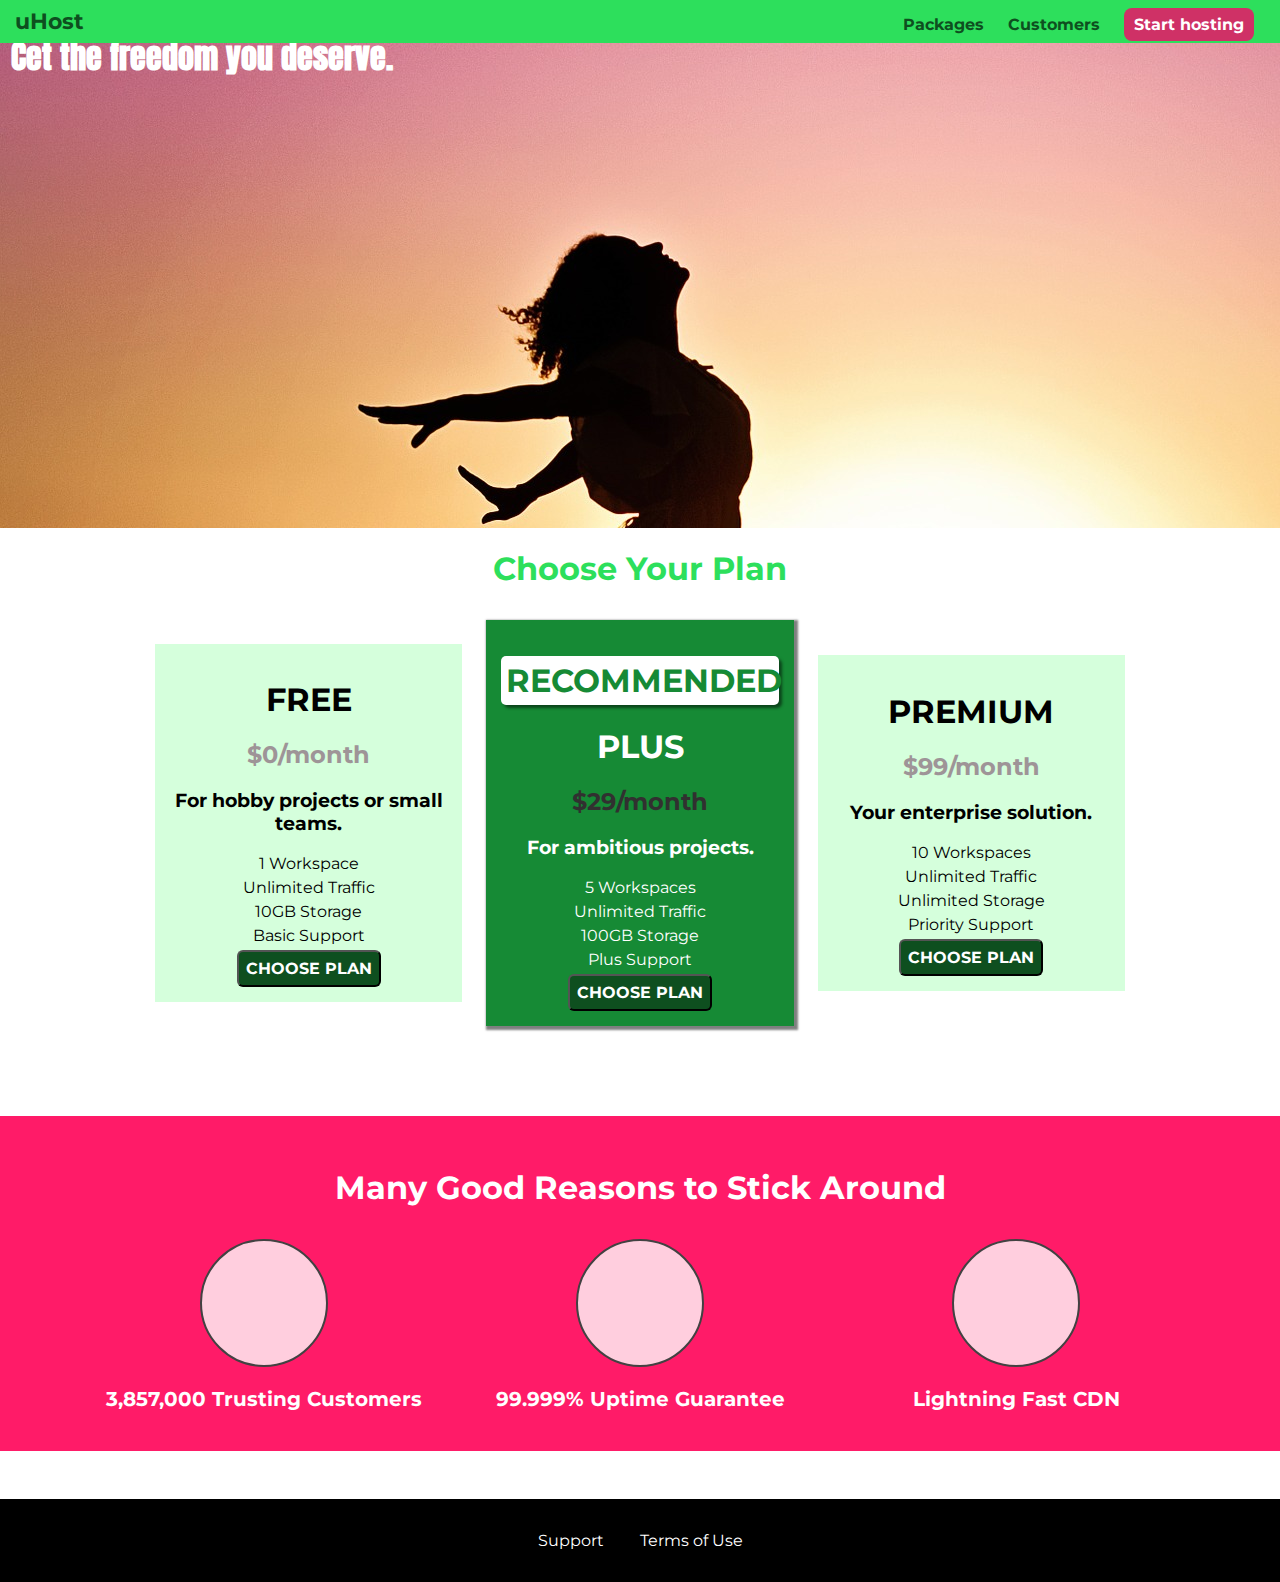
==== project1/index.html @ 945eab53 "Do a lot of stuff with core CSS3" ====
<!DOCTYPE html>
<html ln="en">
  <head>
    <meta charset="utf=8" />
    <meta http-equive="X-UA-Compatible" content="ie=edge" />
    <title>First Pussy Project :)</title>
    <link rel="shortcut icon" href="#" />
    <link
      href="https://fonts.googleapis.com/css?family=Montserrat:400,700&display=swap"
      rel="stylesheet"
    />
    <link rel="icon" href="data:;base64,iVBORw0KGgo=" />
    <link rel="stylesheet" href="shared.css" />
    <link rel="stylesheet" href="main.css" />

    <link
      href="https://fonts.googleapis.com/css?family=Anton&display=swap"
      rel="stylesheet"
    />
  </head>
  <body>
    <header class="main-header">
      <div class="name">
        <a href="index.html" class="main-header__brand">uHost</a>
      </div>
      <nav class="main-nav">
        <ul class="main-nav-items">
          <li class="main-nav-item">
            <a href="packages/index.html">Packages</a>
          </li>
          <li class="main-nav-item">
            <a href="customers/index.html">Customers</a>
          </li>
          <li class="main-nav-item main-nav-item-cti">
            <a href="start-hosting/index.html">Start hosting</a>
          </li>
        </ul>
      </nav>
    </header>
    <main>
      <section id="product-overview">
        <h1>Cet the freedom you deserve.</h1>
      </section>
      <section id="plans">
        <h1 class="section-title">Choose Your Plan</h1>
        <!--<p>Make sure you get the most for your money!</p>-->

        <div class="plan__list">
          <article class="plans">
            <h1>FREE</h1>
            <h2 class="period">$0/month</h2>
            <h3>For hobby projects or small teams.</h3>
            <ul class="offers">
              <li>1 Workspace</li>
              <li>Unlimited Traffic</li>
              <li>10GB Storage</li>
              <li>Basic Support</li>
            </ul>
            <div>
              <button class="button">CHOOSE PLAN</button>
            </div>
          </article>
          <article class="plans highlight">
            <h1 class="main-title">RECOMMENDED</h1>
            <h1>PLUS</h1>
            <h2 class="period black">$29/month</h2>
            <h3>For ambitious projects.</h3>
            <ul class="offers">
              <li>5 Workspaces</li>
              <li>Unlimited Traffic</li>
              <li>100GB Storage</li>
              <li>Plus Support</li>
            </ul>
            <div>
              <button class="button">CHOOSE PLAN</button>
            </div>
          </article>
          <article class="plans">
            <h1>PREMIUM</h1>
            <h2 class="period">$99/month</h2>
            <h3>Your enterprise solution.</h3>
            <ul class="offers">
              <li>10 Workspaces</li>
              <li>Unlimited Traffic</li>
              <li>Unlimited Storage</li>
              <li>Priority Support</li>
            </ul>
            <div>
              <button class="button">CHOOSE PLAN</button>
            </div>
          </article>
        </div>
      </section>
      <section id="key-features">
        <h1 class="section-title">Many Good Reasons to Stick Around</h1>
        <ul class="key-features__list">
          <li class="key-features__element">
            <div class="key-features__image"></div>
            <p class="key-features-description">3,857,000 Trusting Customers</p>
          </li>
          <li class="key-features__element">
            <div class="key-features__image"></div>
            <p class="key-features-description">99.999% Uptime Guarantee</p>
          </li>
          <li class="key-features__element">
            <div class="key-features__image"></div>
            <p class="key-features-description">Lightning Fast CDN</p>
          </li>
        </ul>
      </section>
    </main>
    <footer class="main-footer">
      <nav>
        <ul class="main-footer__links">
          <li class="main-footer__link">
            <a href="#">Support</a>
          </li>
          <li class="main-footer__link">
            <a href="#">Terms of Use</a>
          </li>
        </ul>
      </nav>
    </footer>
  </body>
</html>
---- project1/shared.css ----
* {
  box-sizing: border-box;
}
body {
  font-family: "Montserrat", sans-serif;
  margin: 0;
}
.main-header {
  background: #2ddf5c;
  padding: 8px 15px;
  width: 100%;
  vertical-align: middle;
  position: fixed;
  box-sizing: border-box;
  z-index: 1;
}
.main-header > div {
  display: inline-block;
}
.main-header__brand {
  color: #0e4f1f;
  text-decoration: none;
  font-weight: bold;
  font-size: 22px;
}
.main-nav {
  display: inline-block;
  text-align: right;
  width: calc(100% - 74px);
  vertical-align: middle;
}
.main-nav-items {
  padding: 0;
  margin: 0;
  list-style: none;
}
.main-nav-item {
  display: inline-block;
  margin: 0 10px;
}
.main-nav-item a {
  color: #0e4f1f;
  text-decoration: none;
  font-weight: bold;
  padding: 3px 0;
}
.main-nav-item-cti a {
  color: white;
  background: #cf3166;
  padding: 7px 10px;
  border-radius: 8px;
}

.main-nav-item a:hover,
.main-nav-item a:active {
  color: white;
  border-bottom: 2px white solid;
}
.main-nav-item-cti a:hover,
.main-nav-item-cti a:active {
  color: red;
  background: white;
}
.main-footer {
  background-color: black;
  padding: 32px;
  margin-top: 48px;
}
.main-footer__links {
  list-style: none;
  margin: 0;
  padding: 0;
  text-align: center;
}
.main-footer__link {
  display: inline-block;
  margin: 0 16px;
}
.main-footer__link a {
  color: white;
  text-decoration: none;
}
.main-footer a:hover,
.main-footer a:active {
  color: #ccc;
}
.button {
  background: #0e4f1f;
  font: inherit;
  padding: 7px;
  border-radius: 6px;
  color: white;
  font-weight: bold;
  cursor: pointer;
}
.button:hover,
.button:active {
  background-color: white;
  color: #0e4f1f;
}
.button:focus {
  outline: none;
}
---- project1/main.css ----
#product-overview {
  background: url("freedom.jpg");
  width: 100%;
  height: 528px;
  padding: 11px;
}
.section-title {
  color: #2ddf5c;
  font-family: inherit;
  text-align: center;
}

#product-overview h1 {
  color: white;
  font-family: "Anton", sans-serif;
}
h1 {
  font-family: inherit;
}

.main-title {
  background-color: white;
  color: #168a35;
  padding: 5px;
  border-radius: 5px;
  box-shadow: 3px 3px 3px rgba(0, 0, 0, 0.5);
}
.plan__list {
  width: 80%;
  margin: auto;
  text-align: center;
}
.plans {
  background-color: #d5ffdc;
  text-align: center;
  border: 15px;
  padding: 15px;
  text-decoration: none;
  display: inline-block;
  margin: 10px;
  width: 30%;
  vertical-align: middle;
}
.highlight {
  background-color: #168a35;
  color: white;
  box-shadow: 2px 2px 2px 2px rgba(0, 0, 0, 0.5);
}
.period {
  color: #9e9497;
}
.black {
  color: rgb(49, 48, 48);
}

.offers {
  list-style: none;
  margin: 0;
  padding: 0;
}
.offers li {
  margin: 5px 0;
}

#key-features {
  background: #ff1b68;
  margin-top: 80px;
  padding: 20px;
}
#key-features .section-title {
  color: white;
  margin: 32px;
}
.key-features__element {
  display: inline-block;
  width: 30%;
  vertical-align: top;
}
.key-features__list {
  margin: 0;
  padding: 0;
  text-align: center;
}
.key-features__image {
  background-color: #ffcede;
  width: 128px;
  height: 128px;
  border: 2px solid #424242;
  border-radius: 50%;
  margin: 0 auto;
}
.key-features-description {
  text-align: center;
  font-size: 20px;
  color: white;
  font-weight: bold;
}
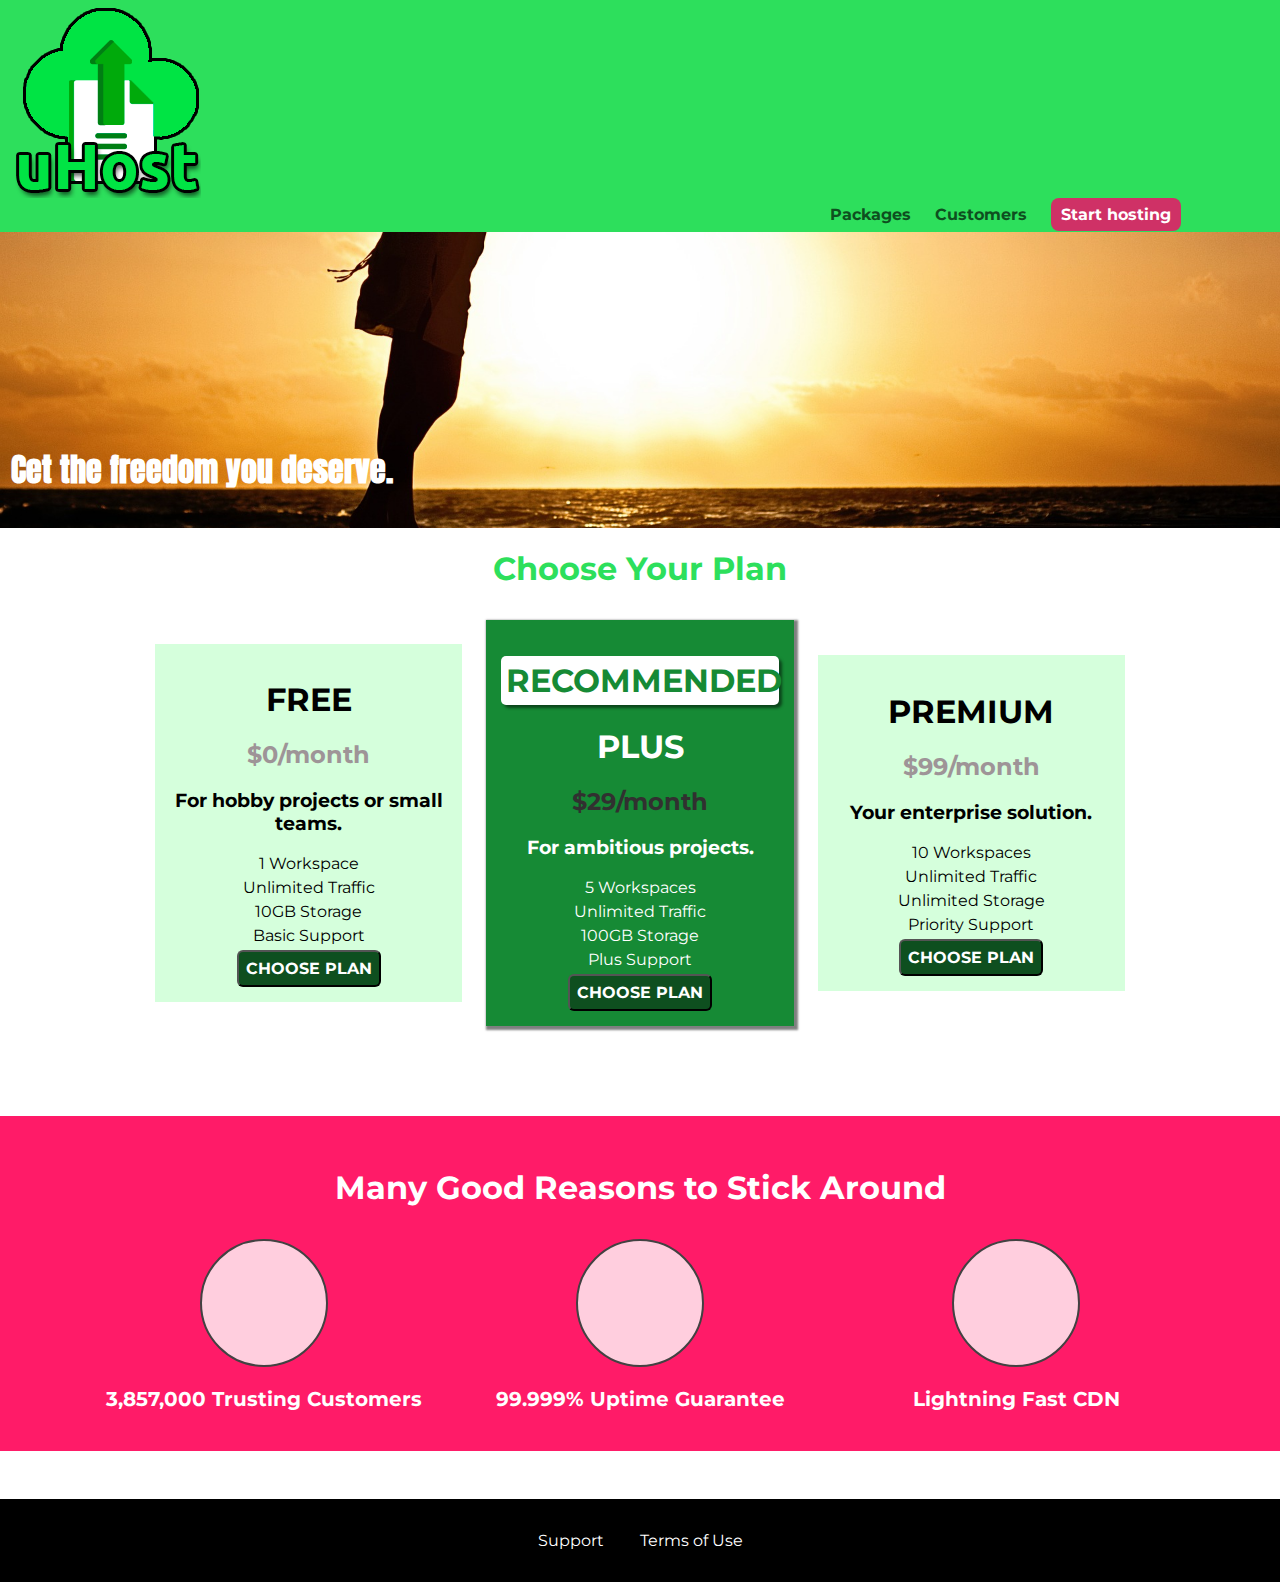
==== commit 65ad7f62: "Working with images" ====
--- a/project1/index.html
+++ b/project1/index.html
@@ -21,7 +21,9 @@
   <body>
     <header class="main-header">
       <div class="name">
-        <a href="index.html" class="main-header__brand">uHost</a>
+        <a href="index.html" class="main-header__brand">
+          <img src="images/uhost-icon.png" alt="uHost - Your favourite host" />
+        </a>
       </div>
       <nav class="main-nav">
         <ul class="main-nav-items">
@@ -32,7 +34,7 @@
             <a href="customers/index.html">Customers</a>
           </li>
           <li class="main-nav-item main-nav-item-cti">
-            <a href="start-hosting/index.html">Start hosting</a>
+            <a href="index.html">Start hosting</a>
           </li>
         </ul>
       </nav>
--- a/project1/main.css
+++ b/project1/main.css
@@ -1,8 +1,9 @@
 #product-overview {
-  background: url("freedom.jpg");
+  background: url("images/freedom.jpg") left 20% bottom 50% / cover border-box;
   width: 100%;
   height: 528px;
   padding: 11px;
+  position: relative;
 }
 .section-title {
   color: #2ddf5c;
@@ -13,6 +14,8 @@
 #product-overview h1 {
   color: white;
   font-family: "Anton", sans-serif;
+  position: absolute;
+  margin-top: 434px;
 }
 h1 {
   font-family: inherit;
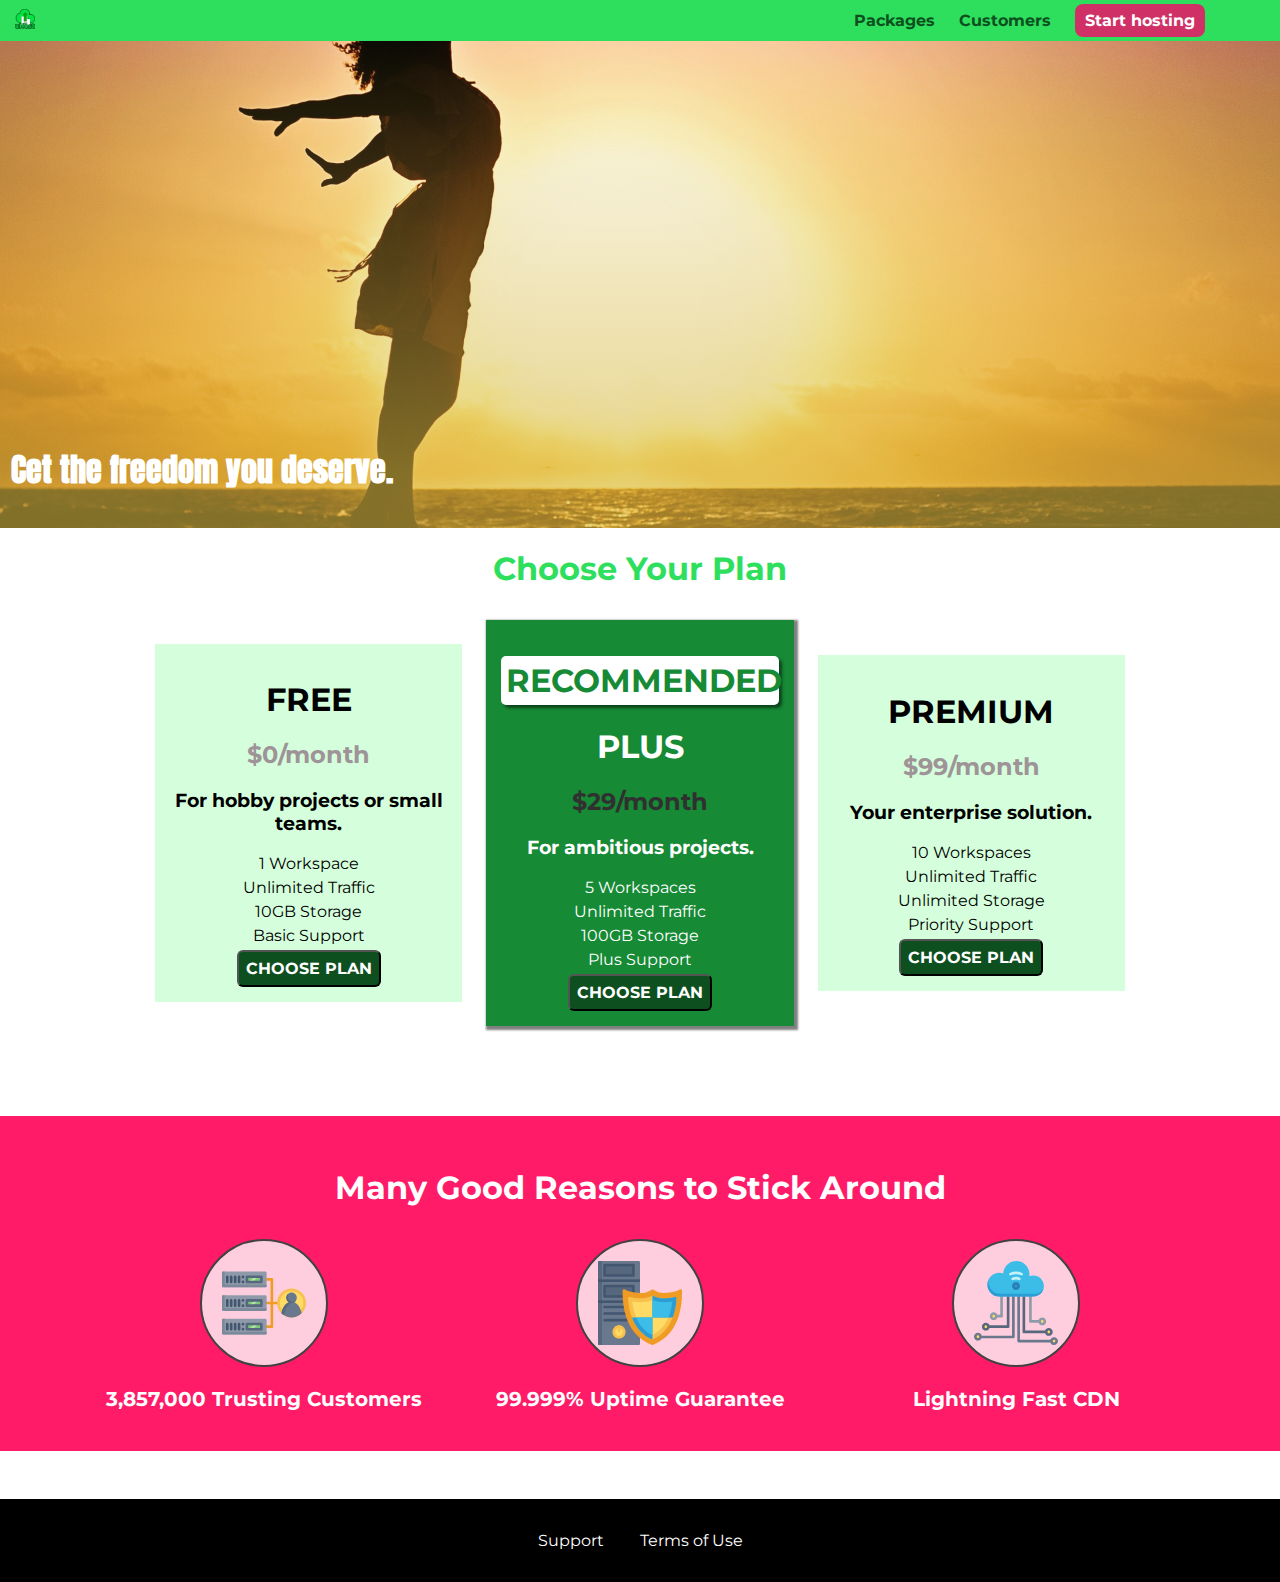
==== commit ac3e5421: "gradients, min-weight, max-weight, backdrop" ====
--- a/project1/index.html
+++ b/project1/index.html
@@ -19,6 +19,7 @@
     />
   </head>
   <body>
+    <div class="backdrop"></div>
     <header class="main-header">
       <div class="name">
         <a href="index.html" class="main-header__brand">
@@ -97,15 +98,395 @@
         <h1 class="section-title">Many Good Reasons to Stick Around</h1>
         <ul class="key-features__list">
           <li class="key-features__element">
-            <div class="key-features__image"></div>
+            <div class="key-features__image">
+              <svg viewBox="0 0 512 512">
+                <path
+                  style="fill:#F09B24;"
+                  d="M344,248h-32V112c0-4.418-3.582-8-8-8h-40c-4.418,0-8,3.582-8,8s3.582,8,8,8h32v128h-32  c-4.418,0-8,3.582-8,8s3.582,8,8,8h32v128h-32c-4.418,0-8,3.582-8,8s3.582,8,8,8h40c4.418,0,8-3.582,8-8V264h32c4.418,0,8-3.582,8-8  S348.418,248,344,248z"
+                />
+                <path
+                  style="fill:#8E9AA9;"
+                  d="M264,64H8c-4.418,0-8,3.582-8,8v80c0,4.418,3.582,8,8,8h256c4.418,0,8-3.582,8-8V72  C272,67.582,268.418,64,264,64z"
+                />
+                <path
+                  style="fill:#7C899B;"
+                  d="M24,144c-4.418,0-8-3.582-8-8V64H8c-4.418,0-8,3.582-8,8v80c0,4.418,3.582,8,8,8h256  c4.418,0,8-3.582,8-8v-8H24z"
+                />
+                <rect
+                  x="152"
+                  y="96"
+                  style="fill:#B8E3A8;"
+                  width="88"
+                  height="32"
+                />
+                <g>
+                  <polygon
+                    style="fill:#7EC97D;"
+                    points="152,96 152,128 166,128 198,96  "
+                  />
+                  <polygon
+                    style="fill:#7EC97D;"
+                    points="220,96 188,128 240,128 240,96  "
+                  />
+                </g>
+                <path
+                  style="fill:#56677E;"
+                  d="M240,136h-88c-4.418,0-8-3.582-8-8V96c0-4.418,3.582-8,8-8h88c4.418,0,8,3.582,8,8v32  C248,132.418,244.418,136,240,136z M160,120h72v-16h-72V120z"
+                />
+                <g>
+                  <path
+                    style="fill:#435670;"
+                    d="M32,136c-4.418,0-8-3.582-8-8V96c0-4.418,3.582-8,8-8s8,3.582,8,8v32C40,132.418,36.418,136,32,136z   "
+                  />
+                  <path
+                    style="fill:#435670;"
+                    d="M56,136c-4.418,0-8-3.582-8-8V96c0-4.418,3.582-8,8-8s8,3.582,8,8v32C64,132.418,60.418,136,56,136z   "
+                  />
+                  <path
+                    style="fill:#435670;"
+                    d="M80,136c-4.418,0-8-3.582-8-8V96c0-4.418,3.582-8,8-8s8,3.582,8,8v32C88,132.418,84.418,136,80,136z   "
+                  />
+                  <path
+                    style="fill:#435670;"
+                    d="M104,136c-4.418,0-8-3.582-8-8V96c0-4.418,3.582-8,8-8s8,3.582,8,8v32   C112,132.418,108.418,136,104,136z"
+                  />
+                  <path
+                    style="fill:#435670;"
+                    d="M128,105c-4.418,0-8-3.582-8-8v-1c0-4.418,3.582-8,8-8s8,3.582,8,8v1   C136,101.418,132.418,105,128,105z"
+                  />
+                  <path
+                    style="fill:#435670;"
+                    d="M128,136c-4.418,0-8-3.582-8-8v-1c0-4.418,3.582-8,8-8s8,3.582,8,8v1   C136,132.418,132.418,136,128,136z"
+                  />
+                </g>
+                <path
+                  style="fill:#8E9AA9;"
+                  d="M264,208H8c-4.418,0-8,3.582-8,8v80c0,4.418,3.582,8,8,8h256c4.418,0,8-3.582,8-8v-80  C272,211.582,268.418,208,264,208z"
+                />
+                <path
+                  style="fill:#7C899B;"
+                  d="M24,288c-4.418,0-8-3.582-8-8v-72H8c-4.418,0-8,3.582-8,8v80c0,4.418,3.582,8,8,8h256  c4.418,0,8-3.582,8-8v-8H24z"
+                />
+                <rect
+                  x="152"
+                  y="240"
+                  style="fill:#B8E3A8;"
+                  width="88"
+                  height="32"
+                />
+                <g>
+                  <polygon
+                    style="fill:#7EC97D;"
+                    points="152,240 152,272 166,272 198,240  "
+                  />
+                  <polygon
+                    style="fill:#7EC97D;"
+                    points="220,240 188,272 240,272 240,240  "
+                  />
+                </g>
+                <path
+                  style="fill:#56677E;"
+                  d="M240,280h-88c-4.418,0-8-3.582-8-8v-32c0-4.418,3.582-8,8-8h88c4.418,0,8,3.582,8,8v32  C248,276.418,244.418,280,240,280z M160,264h72v-16h-72V264z"
+                />
+                <g>
+                  <path
+                    style="fill:#435670;"
+                    d="M32,280c-4.418,0-8-3.582-8-8v-32c0-4.418,3.582-8,8-8s8,3.582,8,8v32C40,276.418,36.418,280,32,280   z"
+                  />
+                  <path
+                    style="fill:#435670;"
+                    d="M56,280c-4.418,0-8-3.582-8-8v-32c0-4.418,3.582-8,8-8s8,3.582,8,8v32C64,276.418,60.418,280,56,280   z"
+                  />
+                  <path
+                    style="fill:#435670;"
+                    d="M80,280c-4.418,0-8-3.582-8-8v-32c0-4.418,3.582-8,8-8s8,3.582,8,8v32C88,276.418,84.418,280,80,280   z"
+                  />
+                  <path
+                    style="fill:#435670;"
+                    d="M104,280c-4.418,0-8-3.582-8-8v-32c0-4.418,3.582-8,8-8s8,3.582,8,8v32   C112,276.418,108.418,280,104,280z"
+                  />
+                  <path
+                    style="fill:#435670;"
+                    d="M128,249c-4.418,0-8-3.582-8-8v-1c0-4.418,3.582-8,8-8s8,3.582,8,8v1   C136,245.418,132.418,249,128,249z"
+                  />
+                  <path
+                    style="fill:#435670;"
+                    d="M128,280c-4.418,0-8-3.582-8-8v-1c0-4.418,3.582-8,8-8s8,3.582,8,8v1   C136,276.418,132.418,280,128,280z"
+                  />
+                </g>
+                <path
+                  style="fill:#8E9AA9;"
+                  d="M264,352H8c-4.418,0-8,3.582-8,8v80c0,4.418,3.582,8,8,8h256c4.418,0,8-3.582,8-8v-80  C272,355.582,268.418,352,264,352z"
+                />
+                <path
+                  style="fill:#7C899B;"
+                  d="M24,432c-4.418,0-8-3.582-8-8v-72H8c-4.418,0-8,3.582-8,8v80c0,4.418,3.582,8,8,8h256  c4.418,0,8-3.582,8-8v-8H24z"
+                />
+                <rect
+                  x="152"
+                  y="384"
+                  style="fill:#B8E3A8;"
+                  width="88"
+                  height="32"
+                />
+                <g>
+                  <polygon
+                    style="fill:#7EC97D;"
+                    points="152,384 152,416 166,416 198,384  "
+                  />
+                  <polygon
+                    style="fill:#7EC97D;"
+                    points="220,384 188,416 240,416 240,384  "
+                  />
+                </g>
+                <path
+                  style="fill:#56677E;"
+                  d="M240,424h-88c-4.418,0-8-3.582-8-8v-32c0-4.418,3.582-8,8-8h88c4.418,0,8,3.582,8,8v32  C248,420.418,244.418,424,240,424z M160,408h72v-16h-72V408z"
+                />
+                <g>
+                  <path
+                    style="fill:#435670;"
+                    d="M32,424c-4.418,0-8-3.582-8-8v-32c0-4.418,3.582-8,8-8s8,3.582,8,8v32C40,420.418,36.418,424,32,424   z"
+                  />
+                  <path
+                    style="fill:#435670;"
+                    d="M56,424c-4.418,0-8-3.582-8-8v-32c0-4.418,3.582-8,8-8s8,3.582,8,8v32C64,420.418,60.418,424,56,424   z"
+                  />
+                  <path
+                    style="fill:#435670;"
+                    d="M80,424c-4.418,0-8-3.582-8-8v-32c0-4.418,3.582-8,8-8s8,3.582,8,8v32C88,420.418,84.418,424,80,424   z"
+                  />
+                  <path
+                    style="fill:#435670;"
+                    d="M104,424c-4.418,0-8-3.582-8-8v-32c0-4.418,3.582-8,8-8s8,3.582,8,8v32   C112,420.418,108.418,424,104,424z"
+                  />
+                  <path
+                    style="fill:#435670;"
+                    d="M128,393c-4.418,0-8-3.582-8-8v-1c0-4.418,3.582-8,8-8s8,3.582,8,8v1   C136,389.418,132.418,393,128,393z"
+                  />
+                  <path
+                    style="fill:#435670;"
+                    d="M128,424c-4.418,0-8-3.582-8-8v-1c0-4.418,3.582-8,8-8s8,3.582,8,8v1   C136,420.418,132.418,424,128,424z"
+                  />
+                </g>
+                <path
+                  style="fill:#F7C14D;"
+                  d="M424,168c-48.523,0-88,39.477-88,88s39.477,88,88,88s88-39.477,88-88S472.523,168,424,168z"
+                />
+                <path
+                  style="fill:#FFDB66;"
+                  d="M424,184c-39.701,0-72,32.299-72,72s32.299,72,72,72s72-32.299,72-72S463.701,184,424,184z"
+                />
+                <path
+                  style="fill:#69788D;"
+                  d="M484.893,314.16C476.393,274.588,451.922,248,424,248s-52.393,26.588-60.893,66.16  c-0.605,2.82,0.354,5.749,2.511,7.664C381.731,336.124,402.465,344,424,344s42.269-7.876,58.381-22.176  C484.539,319.909,485.498,316.98,484.893,314.16z"
+                />
+                <path
+                  style="fill:#56677E;"
+                  d="M434.053,249.171C430.768,248.403,427.411,248,424,248c-27.922,0-52.393,26.588-60.893,66.16  c-0.605,2.82,0.354,5.749,2.511,7.664c3.383,3.002,6.979,5.703,10.734,8.125C384.904,286.243,407.373,255.378,434.053,249.171z"
+                />
+                <path
+                  style="fill:#69788D;"
+                  d="M424,192c-17.645,0-32,14.355-32,32s14.355,32,32,32s32-14.355,32-32S441.645,192,424,192z"
+                />
+                <path
+                  style="fill:#56677E;"
+                  d="M432,248c-17.645,0-32-14.355-32-32c0-6.783,2.128-13.076,5.742-18.258  C397.444,203.53,392,213.138,392,224c0,17.645,14.355,32,32,32c10.862,0,20.471-5.444,26.258-13.742  C445.076,245.872,438.783,248,432,248z"
+                />
+              </svg>
+            </div>
             <p class="key-features-description">3,857,000 Trusting Customers</p>
           </li>
           <li class="key-features__element">
-            <div class="key-features__image"></div>
+            <div class="key-features__image">
+              <svg viewBox="0 0 512 512">
+                <path
+                  style="fill:#69788D;"
+                  d="M248,0H8C3.582,0,0,3.582,0,8v496c0,4.418,3.582,8,8,8h240c4.418,0,8-3.582,8-8V8  C256,3.582,252.418,0,248,0z"
+                />
+                <path
+                  style="fill:#56677E;"
+                  d="M24,504V8c0-4.418,3.582-8,8-8H8C3.582,0,0,3.582,0,8v496c0,4.418,3.582,8,8,8h24  C27.582,512,24,508.418,24,504z"
+                />
+                <g>
+                  <rect
+                    x="0"
+                    y="112"
+                    style="fill:#435670;"
+                    width="256"
+                    height="16"
+                  />
+                  <rect
+                    x="0"
+                    y="240"
+                    style="fill:#435670;"
+                    width="256"
+                    height="16"
+                  />
+                </g>
+                <path
+                  style="fill:#F7C14D;"
+                  d="M128,392c-22.056,0-40,17.944-40,40s17.944,40,40,40s40-17.944,40-40S150.056,392,128,392z"
+                />
+                <path
+                  style="fill:#FFDB66;"
+                  d="M128,408c-13.233,0-24,10.767-24,24s10.767,24,24,24s24-10.767,24-24S141.233,408,128,408z"
+                />
+                <path
+                  style="fill:#F7C14D;"
+                  d="M128,392c-2.739,0-5.414,0.278-8,0.805V424c0,4.418,3.582,8,8,8c4.418,0,8-3.582,8-8v-31.195  C133.414,392.278,130.739,392,128,392z"
+                />
+                <g>
+                  <path
+                    style="fill:#435670;"
+                    d="M216,288H40c-4.418,0-8-3.582-8-8s3.582-8,8-8h176c4.418,0,8,3.582,8,8S220.418,288,216,288z"
+                  />
+                  <path
+                    style="fill:#435670;"
+                    d="M216,328H40c-4.418,0-8-3.582-8-8s3.582-8,8-8h176c4.418,0,8,3.582,8,8S220.418,328,216,328z"
+                  />
+                  <path
+                    style="fill:#435670;"
+                    d="M216,368H40c-4.418,0-8-3.582-8-8s3.582-8,8-8h176c4.418,0,8,3.582,8,8S220.418,368,216,368z"
+                  />
+                  <path
+                    style="fill:#435670;"
+                    d="M216,16H40c-4.418,0-8,3.582-8,8v64c0,4.418,3.582,8,8,8h176c4.418,0,8-3.582,8-8V24   C224,19.582,220.418,16,216,16z"
+                  />
+                </g>
+                <rect
+                  x="48"
+                  y="32"
+                  style="fill:#56677E;"
+                  width="160"
+                  height="48"
+                />
+                <path
+                  style="fill:#435670;"
+                  d="M216,144H40c-4.418,0-8,3.582-8,8v64c0,4.418,3.582,8,8,8h176c4.418,0,8-3.582,8-8v-64  C224,147.582,220.418,144,216,144z"
+                />
+                <rect
+                  x="48"
+                  y="160"
+                  style="fill:#56677E;"
+                  width="160"
+                  height="48"
+                />
+                <path
+                  style="fill:#F09B24;"
+                  d="M511.747,180.237c-0.194-6.537-8.107-10.107-13.135-5.894c-5.6,4.693-42.904,21.282-98.514,21.282  c-33.45,0-64.625-20.999-64.929-21.206c-2.9-1.991-6.764-1.85-9.512,0.346c-2.677,2.135-27.201,20.86-63.793,20.86  c-55.607,0-92.914-16.589-98.515-21.282c-5.028-4.211-12.941-0.645-13.135,5.894c-1.634,54.834,4.655,105.941,18.693,151.903  c12.096,39.604,29.759,74.047,52.497,102.373c27.538,34.304,62.743,59.882,104.66,76.045c3.069,1.918,6.757,1.921,9.83,0  c41.917-16.163,77.122-41.741,104.66-76.045c22.738-28.326,40.401-62.77,52.497-102.373  C507.092,286.179,513.381,235.071,511.747,180.237z"
+                />
+                <path
+                  style="fill:#F7C14D;"
+                  d="M476.21,221.226c-1.953-1.631-4.568-2.235-7.036-1.628c-21.686,5.327-44.926,8.028-69.075,8.028  c-25.926,0-49.633-8.975-64.955-16.504c-2.307-1.134-5.016-1.091-7.284,0.116c-14.059,7.477-36.919,16.388-65.994,16.388  c-24.153,0-47.394-2.701-69.075-8.028c-5.155-1.268-10.221,2.966-9.894,8.261c2.077,33.693,7.668,65.635,16.616,94.935  c22.774,74.565,66.139,126.334,128.888,153.868c2.032,0.891,4.397,0.891,6.43,0c61.777-27.107,104.716-78.876,127.62-153.868  c8.948-29.3,14.539-61.241,16.616-94.935C479.224,225.319,478.163,222.856,476.21,221.226z"
+                />
+                <path
+                  style="fill:#FFDB66;"
+                  d="M331.609,451.727c-52.604-25.289-89.304-70.987-109.144-135.944  c-6.532-21.39-11.162-44.336-13.82-68.447c17.133,2.852,34.952,4.291,53.22,4.291c29.394,0,53.376-7.793,69.978-15.561  c17.44,7.736,41.656,15.561,68.256,15.561c18.267,0,36.085-1.439,53.219-4.291c-2.659,24.112-7.288,47.06-13.82,68.448  C419.545,381.108,383.27,426.805,331.609,451.727z"
+                />
+                <g>
+                  <path
+                    style="fill:#2C9DD4;"
+                    d="M479.066,227.858c0.157-2.539-0.903-5.002-2.856-6.633s-4.568-2.235-7.036-1.628   c-21.686,5.327-44.926,8.028-69.075,8.028c-25.926,0-49.633-8.975-64.955-16.504c-1.057-0.52-2.2-0.78-3.345-0.806l-0.072,133.351   h123.601c2.556-6.746,4.933-13.702,7.123-20.874C471.398,293.493,476.989,261.552,479.066,227.858z"
+                  />
+                  <path
+                    style="fill:#2C9DD4;"
+                    d="M206.658,343.667c24.153,63.42,65.028,108.108,121.743,132.995c1.031,0.452,2.147,0.673,3.263,0.666   l0.063-133.661H206.658z"
+                  />
+                </g>
+                <g>
+                  <path
+                    style="fill:#3CBDE8;"
+                    d="M439.497,315.783c6.532-21.389,11.161-44.336,13.82-68.448c-17.134,2.852-34.952,4.291-53.219,4.291   c-26.6,0-50.815-7.824-68.256-15.561l-0.116,107.601h97.758C433.179,334.807,436.524,325.518,439.497,315.783z"
+                  />
+                  <path
+                    style="fill:#3CBDE8;"
+                    d="M232.523,343.667c21.144,50.298,54.363,86.56,99.087,108.06l0.117-108.06H232.523z"
+                  />
+                </g>
+              </svg>
+            </div>
             <p class="key-features-description">99.999% Uptime Guarantee</p>
           </li>
           <li class="key-features__element">
-            <div class="key-features__image"></div>
+            <div class="key-features__image">
+              <svg viewBox="0 0 512 512">
+                <path
+                  style="fill:#8E9AA9;"
+                  d="M168,200c-4.418,0-8,3.582-8,8v120h-17.376c-3.302-9.311-12.194-16-22.624-16  c-13.234,0-24,10.767-24,24s10.766,24,24,24c10.429,0,19.321-6.689,22.624-16H168c4.418,0,8-3.582,8-8V208  C176,203.582,172.418,200,168,200z"
+                />
+                <path
+                  style="fill:#FFDB66;"
+                  d="M120,328c-4.411,0-8,3.589-8,8s3.589,8,8,8s8-3.589,8-8S124.411,328,120,328z"
+                />
+                <path
+                  style="fill:#56677E;"
+                  d="M208,200c-4.418,0-8,3.582-8,8v184H94.624C91.322,382.689,82.43,376,72,376  c-13.234,0-24,10.767-24,24s10.766,24,24,24c10.429,0,19.321-6.689,22.624-16H208c4.418,0,8-3.582,8-8V208  C216,203.582,212.418,200,208,200z"
+                />
+                <path
+                  style="fill:#FFDB66;"
+                  d="M72,392c-4.411,0-8,3.589-8,8s3.589,8,8,8s8-3.589,8-8S76.411,392,72,392z"
+                />
+                <path
+                  style="fill:#69788D;"
+                  d="M240,208c-4.418,0-8,3.582-8,8v239H47.24c-2.671-10.34-12.078-18-23.24-18c-13.234,0-24,10.767-24,24  s10.766,24,24,24c9.666,0,18.009-5.747,21.809-14H240c4.418,0,8-3.582,8-8V216C248,211.582,244.418,208,240,208z"
+                />
+                <path
+                  style="fill:#FFDB66;"
+                  d="M24,453c-4.411,0-8,3.589-8,8s3.589,8,8,8s8-3.589,8-8S28.411,453,24,453z"
+                />
+                <path
+                  style="fill:#69788D;"
+                  d="M488,464c-10.429,0-19.321,6.689-22.624,16H280V208c0-4.418-3.582-8-8-8s-8,3.582-8,8v280  c0,4.418,3.582,8,8,8h193.376c3.302,9.311,12.194,16,22.624,16c13.234,0,24-10.767,24-24S501.234,464,488,464z"
+                />
+                <path
+                  style="fill:#FFDB66;"
+                  d="M488,480c-4.411,0-8,3.589-8,8s3.589,8,8,8s8-3.589,8-8S492.411,480,488,480z"
+                />
+                <path
+                  style="fill:#56677E;"
+                  d="M456,408c-10.429,0-19.321,6.689-22.624,16H312V208c0-4.418-3.582-8-8-8s-8,3.582-8,8v224  c0,4.418,3.582,8,8,8h129.376c3.302,9.311,12.194,16,22.624,16c13.234,0,24-10.767,24-24S469.234,408,456,408z"
+                />
+                <path
+                  style="fill:#FFDB66;"
+                  d="M456,424c-4.411,0-8,3.589-8,8s3.589,8,8,8s8-3.589,8-8S460.411,424,456,424z"
+                />
+                <path
+                  style="fill:#8E9AA9;"
+                  d="M416,344c-10.429,0-19.321,6.689-22.624,16H352V208c0-4.418-3.582-8-8-8s-8,3.582-8,8v160  c0,4.418,3.582,8,8,8h49.376c3.302,9.311,12.194,16,22.624,16c13.234,0,24-10.767,24-24S429.234,344,416,344z"
+                />
+                <path
+                  style="fill:#FFDB66;"
+                  d="M416,360c-4.411,0-8,3.589-8,8s3.589,8,8,8s8-3.589,8-8S420.411,360,416,360z"
+                />
+                <path
+                  style="fill:#3CBDE8;"
+                  d="M362,88c-8.741,0-17.231,1.751-25.06,5.085C337.646,88.797,338,84.43,338,80  c0-44.112-35.888-80-80-80c-42.823,0-77.895,33.816-79.909,76.149C170.393,73.415,162.244,72,154,72c-39.701,0-72,32.299-72,72  s32.299,72,72,72h208c35.29,0,64-28.71,64-64S397.29,88,362,88z"
+                />
+                <path
+                  style="fill:#2C9DD4;"
+                  d="M368,200H160c-39.701,0-72-32.299-72-72c0-5.863,0.721-11.559,2.05-17.019  C84.918,120.88,82,132.102,82,144c0,39.701,32.299,72,72,72h208c30.389,0,55.88-21.296,62.379-49.743  C413.565,186.327,392.352,200,368,200z"
+                />
+                <path
+                  style="fill:#2A7DB5;"
+                  d="M256,128c-13.234,0-24,10.767-24,24s10.766,24,24,24c13.233,0,24-10.767,24-24S269.233,128,256,128z"
+                />
+                <path
+                  style="fill:#2C9DD4;"
+                  d="M256,144c-4.411,0-8,3.589-8,8s3.589,8,8,8c4.411,0,8-3.589,8-8S260.411,144,256,144z"
+                />
+                <g>
+                  <path
+                    style="fill:#C5F1FA;"
+                    d="M221.755,87.695c-2.994,0-5.864-1.688-7.233-4.572c-1.894-3.991-0.194-8.763,3.798-10.657   C230.157,66.849,242.834,64,256,64c13.166,0,25.844,2.849,37.68,8.466c3.992,1.895,5.692,6.666,3.798,10.657   s-6.666,5.692-10.657,3.798C277.144,82.328,266.774,80,256,80c-10.774,0-21.144,2.328-30.821,6.921   C224.072,87.446,222.904,87.695,221.755,87.695z"
+                  />
+                  <path
+                    style="fill:#C5F1FA;"
+                    d="M276.545,116.618c-1.148,0-2.316-0.249-3.424-0.774C267.745,113.293,261.985,112,256,112   c-5.985,0-11.745,1.293-17.121,3.844c-3.991,1.895-8.763,0.192-10.657-3.798c-1.894-3.992-0.193-8.764,3.798-10.657   C239.557,97.813,247.625,96,256,96c8.376,0,16.444,1.813,23.98,5.389c3.991,1.894,5.692,6.665,3.798,10.657   C282.41,114.93,279.539,116.618,276.545,116.618z"
+                  />
+                </g>
+              </svg>
+            </div>
             <p class="key-features-description">Lightning Fast CDN</p>
           </li>
         </ul>
--- a/project1/shared.css
+++ b/project1/shared.css
@@ -11,17 +11,24 @@
   width: 100%;
   vertical-align: middle;
   position: fixed;
-  box-sizing: border-box;
+  top: 0;
+  left: 0;
   z-index: 1;
 }
 .main-header > div {
   display: inline-block;
+  vertical-align: middle;
 }
 .main-header__brand {
   color: #0e4f1f;
   text-decoration: none;
   font-weight: bold;
   font-size: 22px;
+  height: 20px;
+  display: inline-block;
+}
+.main-header__brand img {
+  height: 100%;
 }
 .main-nav {
   display: inline-block;
@@ -61,6 +68,15 @@
   color: red;
   background: white;
 }
+/*.backdrop {
+  position: fixed;
+  z-index: 100;
+  background: rgba(0, 0, 0, 0.5);
+  width: 100%;
+  height: 100%;
+  top: 0;
+  left: 0;
+}*/
 .main-footer {
   background-color: black;
   padding: 32px;
--- a/project1/main.css
+++ b/project1/main.css
@@ -1,9 +1,13 @@
 #product-overview {
-  background: url("images/freedom.jpg") left 20% bottom 50% / cover border-box;
+  background: linear-gradient(to top, rgba(216, 186, 67, 0.6) 10%, transparent),
+    url("images/freedom.jpg") left 20% bottom 50% / cover no-repeat border-box,
+    red;
   width: 100%;
   height: 528px;
   padding: 11px;
   position: relative;
+  /*background-image: linear-gradient(to left bottom,  red, yellow,  green);*/
+  /*background-image: radial-gradient(circle, red, blue);*/
 }
 .section-title {
   color: #2ddf5c;
@@ -91,6 +95,7 @@
   border: 2px solid #424242;
   border-radius: 50%;
   margin: 0 auto;
+  padding: 20px;
 }
 .key-features-description {
   text-align: center;
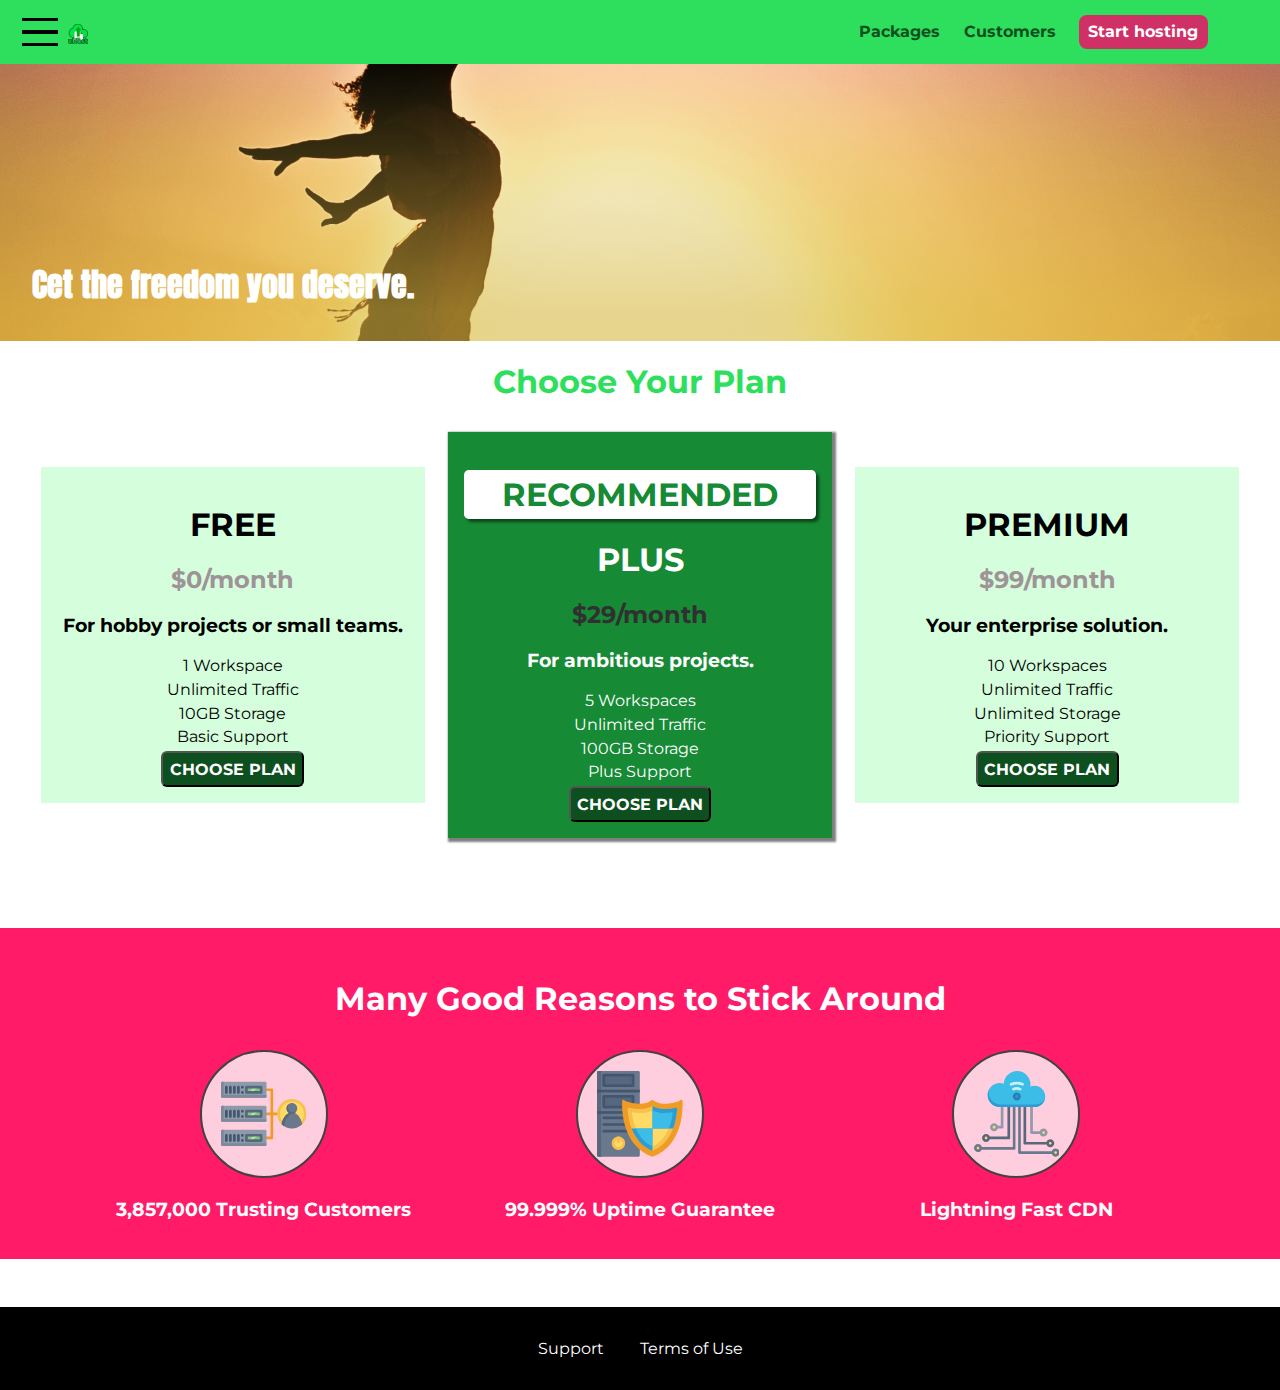
==== commit e087cd02: "CSS with JS" ====
--- a/project1/index.html
+++ b/project1/index.html
@@ -19,8 +19,22 @@
     />
   </head>
   <body>
+    <div class="modal">
+      <h1 class="modal__title">Do you want to continue?</h1>
+      <div class="modal__actions">
+        <a href="start-hosting/index.html" class="modal__action">Yes!</a>
+        <button class="modal__action modal__action--negative" type="button">
+          No!
+        </button>
+      </div>
+    </div>
     <div class="backdrop"></div>
     <header class="main-header">
+      <button class="toggle-button">
+        <span class="toggle-button__bar"></span>
+        <span class="toggle-button__bar"></span>
+        <span class="toggle-button__bar"></span>
+      </button>
       <div class="name">
         <a href="index.html" class="main-header__brand">
           <img src="images/uhost-icon.png" alt="uHost - Your favourite host" />
@@ -40,6 +54,19 @@
         </ul>
       </nav>
     </header>
+    <nav class="mobile-nav">
+      <ul class="mobile-nav__items">
+        <li class="mobile-nav__item">
+          <a href="packages/index.html">Packages</a>
+        </li>
+        <li class="mobile-nav__item">
+          <a href="customers/index.html">Customers</a>
+        </li>
+        <li class="mobile-nav__item mobile-nav__item--cta">
+          <a href="start-hosting/index.html">Start Hosting</a>
+        </li>
+      </ul>
+    </nav>
     <main>
       <section id="product-overview">
         <h1>Cet the freedom you deserve.</h1>
@@ -504,5 +531,6 @@
         </ul>
       </nav>
     </footer>
+    <script src="shared.js"></script>
   </body>
 </html>
--- a/project1/shared.css
+++ b/project1/shared.css
@@ -7,7 +7,7 @@
 }
 .main-header {
   background: #2ddf5c;
-  padding: 8px 15px;
+  padding: 0.5rem 1rem;
   width: 100%;
   vertical-align: middle;
   position: fixed;
@@ -23,17 +23,40 @@
   color: #0e4f1f;
   text-decoration: none;
   font-weight: bold;
-  font-size: 22px;
+  font-size: 1.4rem;
   height: 20px;
   display: inline-block;
+  vertical-align: middle;
 }
 .main-header__brand img {
   height: 100%;
 }
+.toggle-button {
+  width: 3rem;
+  background: transparent;
+  border: none;
+  cursor: pointer;
+  padding-top: 0;
+  padding-bottom: 0;
+  vertical-align: middle;
+}
+
+.toggle-button:focus {
+  outline: none;
+}
+
+.toggle-button__bar {
+  width: 100%;
+  height: 0.2rem;
+  background: black;
+  display: block;
+  margin: 0.6rem 0;
+}
+
 .main-nav {
   display: inline-block;
   text-align: right;
-  width: calc(100% - 74px);
+  width: calc(100% - 122px);
   vertical-align: middle;
 }
 .main-nav-items {
@@ -43,44 +66,77 @@
 }
 .main-nav-item {
   display: inline-block;
-  margin: 0 10px;
-}
-.main-nav-item a {
+  margin: 0 0.6rem;
+}
+.main-nav-item a,
+.mobile-nav__item a {
   color: #0e4f1f;
   text-decoration: none;
   font-weight: bold;
-  padding: 3px 0;
-}
-.main-nav-item-cti a {
+  padding: 0.2rem 0;
+}
+.main-nav-item-cti a,
+.mobile-nav__item--cta a {
   color: white;
   background: #cf3166;
-  padding: 7px 10px;
+  padding: 0.45rem 0.6rem;
   border-radius: 8px;
 }
 
 .main-nav-item a:hover,
-.main-nav-item a:active {
+.main-nav-item a:active,
+.mobile-nav__item a:hover,
+.mobile-nav__item a:active {
   color: white;
   border-bottom: 2px white solid;
 }
 .main-nav-item-cti a:hover,
-.main-nav-item-cti a:active {
+.main-nav-item-cti a:active,
+.mobile-nav__item--cta a:hover,
+.mobile-nav__item--cta a:active {
   color: red;
   background: white;
 }
-/*.backdrop {
+.mobile-nav {
+  display: none;
+  position: fixed;
+  z-index: 101;
+  top: 0;
+  left: 0;
+  background: white;
+  width: 80%;
+  height: 100vh;
+}
+
+.mobile-nav__items {
+  width: 90%;
+  height: 100%;
+  list-style: none;
+  margin: 10% auto;
+  padding: 0;
+  text-align: center;
+}
+
+.mobile-nav__item {
+  margin: 1rem 0;
+}
+
+.mobile-nav__item a {
+  font-size: 1.5rem;
+}
+.backdrop {
+  display: none;
   position: fixed;
   z-index: 100;
   background: rgba(0, 0, 0, 0.5);
-  width: 100%;
-  height: 100%;
+  width: 100vw;
+  height: 100vh;
   top: 0;
-  left: 0;
-}*/
+}
 .main-footer {
   background-color: black;
-  padding: 32px;
-  margin-top: 48px;
+  padding: 2rem;
+  margin-top: 3rem;
 }
 .main-footer__links {
   list-style: none;
@@ -90,7 +146,7 @@
 }
 .main-footer__link {
   display: inline-block;
-  margin: 0 16px;
+  margin: 0 1rem;
 }
 .main-footer__link a {
   color: white;
@@ -103,7 +159,7 @@
 .button {
   background: #0e4f1f;
   font: inherit;
-  padding: 7px;
+  padding: 0.4rem;
   border-radius: 6px;
   color: white;
   font-weight: bold;
@@ -117,3 +173,54 @@
 .button:focus {
   outline: none;
 }
+.modal {
+  position: fixed;
+  display: none;
+  z-index: 200;
+  top: 20%;
+  left: 30%;
+  width: 40%;
+  background: white;
+  padding: 1rem;
+  border: 1px solid #ccc;
+  box-shadow: 1px 1px 1px rgba(0, 0, 0, 0.5);
+}
+
+.modal__title {
+  text-align: center;
+  margin: 0 0 1rem 0;
+}
+
+.modal__actions {
+  text-align: center;
+}
+
+.modal__action {
+  border: 1px solid #0e4f1f;
+  background: #0e4f1f;
+  text-decoration: none;
+  color: white;
+  font: inherit;
+  padding: 0.5rem 1rem;
+  cursor: pointer;
+}
+
+.modal__action:hover,
+.modal__action:active {
+  background: #2ddf5c;
+  border-color: #2ddf5c;
+}
+
+.modal__action--negative {
+  background: red;
+  border-color: red;
+}
+
+.modal__action--negative:hover,
+.modal__action--negative:active {
+  background: #ff5454;
+  border-color: #ff5454;
+}
+.open {
+  display: block !important;
+}
--- a/project1/main.css
+++ b/project1/main.css
@@ -1,10 +1,10 @@
 #product-overview {
   background: linear-gradient(to top, rgba(216, 186, 67, 0.6) 10%, transparent),
-    url("images/freedom.jpg") left 20% bottom 50% / cover no-repeat border-box,
+    url("images/freedom.jpg") left 20% bottom 70% / cover no-repeat border-box,
     red;
-  width: 100%;
-  height: 528px;
-  padding: 11px;
+  width: 100wh;
+  height: 33vh;
+  margin-top: 2.75rem;
   position: relative;
   /*background-image: linear-gradient(to left bottom,  red, yellow,  green);*/
   /*background-image: radial-gradient(circle, red, blue);*/
@@ -19,7 +19,10 @@
   color: white;
   font-family: "Anton", sans-serif;
   position: absolute;
-  margin-top: 434px;
+  left: 0;
+  bottom: 0;
+  margin: 2rem;
+  /*margin-top: 432px;*/
 }
 h1 {
   font-family: inherit;
@@ -28,23 +31,23 @@
 .main-title {
   background-color: white;
   color: #168a35;
-  padding: 5px;
-  border-radius: 5px;
+  padding: 0.3rem;
+  border-radius: 0.3rem;
   box-shadow: 3px 3px 3px rgba(0, 0, 0, 0.5);
 }
 .plan__list {
-  width: 80%;
+  width: 100%;
   margin: auto;
   text-align: center;
 }
 .plans {
   background-color: #d5ffdc;
   text-align: center;
-  border: 15px;
-  padding: 15px;
+  border: 1rem;
+  padding: 1rem;
   text-decoration: none;
   display: inline-block;
-  margin: 10px;
+  margin: 0.6rem;
   width: 30%;
   vertical-align: middle;
 }
@@ -66,17 +69,17 @@
   padding: 0;
 }
 .offers li {
-  margin: 5px 0;
+  margin: 0.3rem 0;
 }
 
 #key-features {
   background: #ff1b68;
-  margin-top: 80px;
-  padding: 20px;
+  margin-top: 5rem;
+  padding: 1.2rem;
 }
 #key-features .section-title {
   color: white;
-  margin: 32px;
+  margin: 2rem;
 }
 .key-features__element {
   display: inline-block;
@@ -95,11 +98,11 @@
   border: 2px solid #424242;
   border-radius: 50%;
   margin: 0 auto;
-  padding: 20px;
+  padding: 1.2rem;
 }
 .key-features-description {
   text-align: center;
-  font-size: 20px;
+  font-size: 1.2rem;
   color: white;
   font-weight: bold;
 }
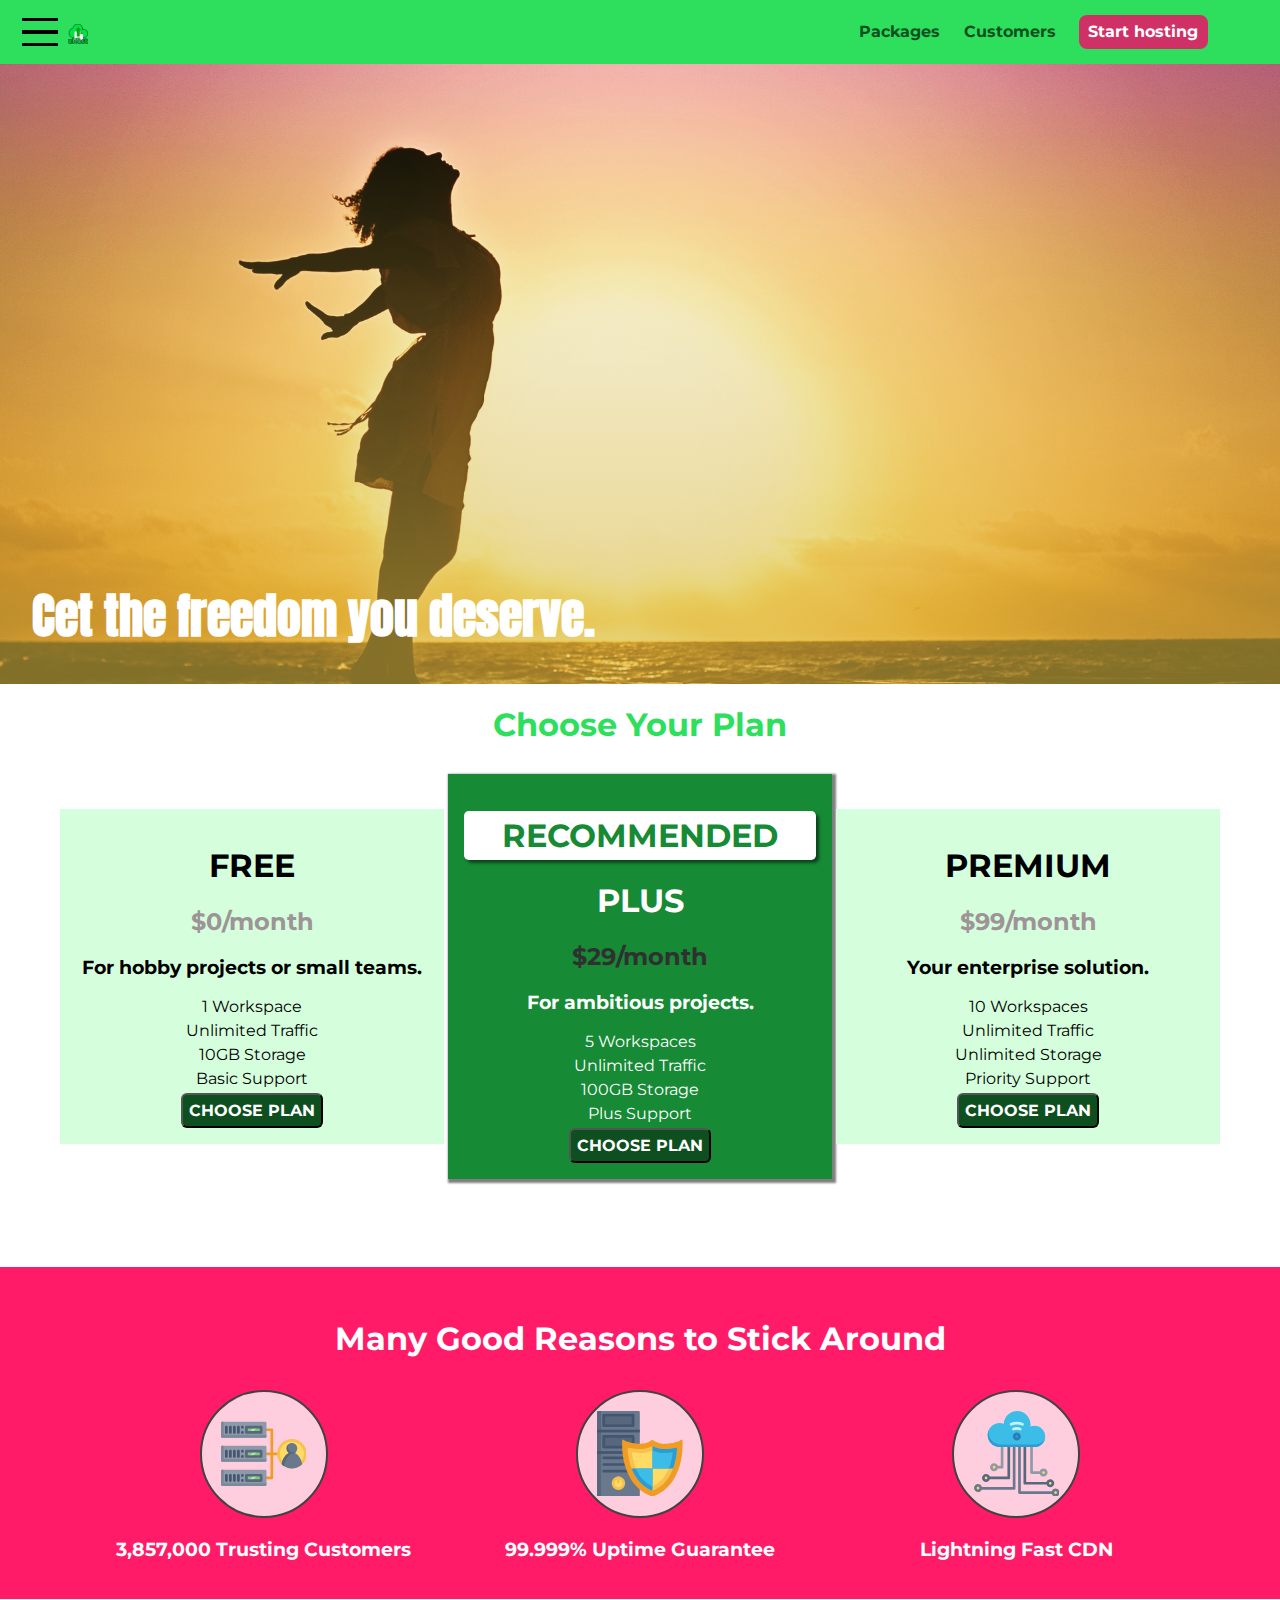
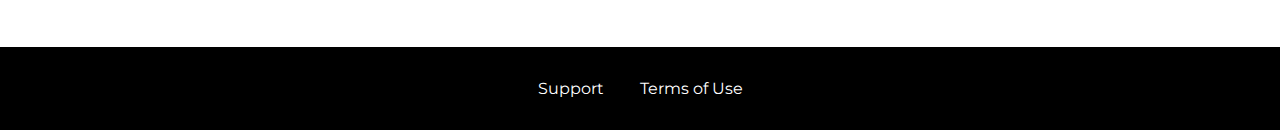
==== commit 2463fbfa: "media queries in My project" ====
--- a/project1/index.html
+++ b/project1/index.html
@@ -3,7 +3,8 @@
   <head>
     <meta charset="utf=8" />
     <meta http-equive="X-UA-Compatible" content="ie=edge" />
-    <title>First Pussy Project :)</title>
+    <meta name="viewport" content="width=device-width, initial-scale=1.0" />
+    <title>First Kitty Project :)</title>
     <link rel="shortcut icon" href="#" />
     <link
       href="https://fonts.googleapis.com/css?family=Montserrat:400,700&display=swap"
--- a/project1/main.css
+++ b/project1/main.css
@@ -1,18 +1,12 @@
 #product-overview {
   background: linear-gradient(to top, rgba(216, 186, 67, 0.6) 10%, transparent),
-    url("images/freedom.jpg") left 20% bottom 70% / cover no-repeat border-box,
-    red;
-  width: 100wh;
+    url("images/freedom.jpg") center / cover no-repeat border-box, red;
+  width: 100vw;
   height: 33vh;
   margin-top: 2.75rem;
   position: relative;
   /*background-image: linear-gradient(to left bottom,  red, yellow,  green);*/
   /*background-image: radial-gradient(circle, red, blue);*/
-}
-.section-title {
-  color: #2ddf5c;
-  font-family: inherit;
-  text-align: center;
 }
 
 #product-overview h1 {
@@ -22,8 +16,33 @@
   left: 0;
   bottom: 0;
   margin: 2rem;
+  font-size: 1.6rem;
   /*margin-top: 432px;*/
 }
+@media (min-width: 40rem) and (min-height: 50rem) {
+  #product-overview {
+    height: 40rem;
+    background-position: 50% 25%;
+  }
+  #product-overview h1 {
+    font-size: 3rem;
+  }
+}
+/*@media (min-width: 60rem) {
+  #product-overview {
+    height: 50rem;
+    background-position: 50% 25%;
+  }
+  #product-overview h1 {
+    font-size: 5rem;
+  }
+}*/
+.section-title {
+  color: #2ddf5c;
+  font-family: inherit;
+  text-align: center;
+}
+
 h1 {
   font-family: inherit;
 }
@@ -35,26 +54,35 @@
   border-radius: 0.3rem;
   box-shadow: 3px 3px 3px rgba(0, 0, 0, 0.5);
 }
-.plan__list {
-  width: 100%;
-  margin: auto;
-  text-align: center;
-}
+
 .plans {
   background-color: #d5ffdc;
   text-align: center;
   border: 1rem;
   padding: 1rem;
   text-decoration: none;
-  display: inline-block;
-  margin: 0.6rem;
-  width: 30%;
-  vertical-align: middle;
+  margin: 0.5rem 0;
+  width: 100%;
 }
 .highlight {
   background-color: #168a35;
   color: white;
-  box-shadow: 2px 2px 2px 2px rgba(0, 0, 0, 0.5);
+}
+@media (min-width: 40rem) {
+  .plan__list {
+    width: 100%;
+    text-align: center;
+  }
+  .plans {
+    display: inline-block;
+    width: 30%;
+    vertical-align: middle;
+    min-width: 13rem;
+    max-width: 25rem;
+  }
+  .highlight {
+    box-shadow: 2px 2px 2px 2px rgba(0, 0, 0, 0.5);
+  }
 }
 .period {
   color: #9e9497;
@@ -81,15 +109,19 @@
   color: white;
   margin: 2rem;
 }
-.key-features__element {
-  display: inline-block;
-  width: 30%;
-  vertical-align: top;
-}
+
 .key-features__list {
   margin: 0;
   padding: 0;
   text-align: center;
+}
+@media (min-width: 40rem) {
+  .key-features__element {
+    display: inline-block;
+    width: 30%;
+    vertical-align: top;
+    max-width: 25rem;
+  }
 }
 .key-features__image {
   background-color: #ffcede;
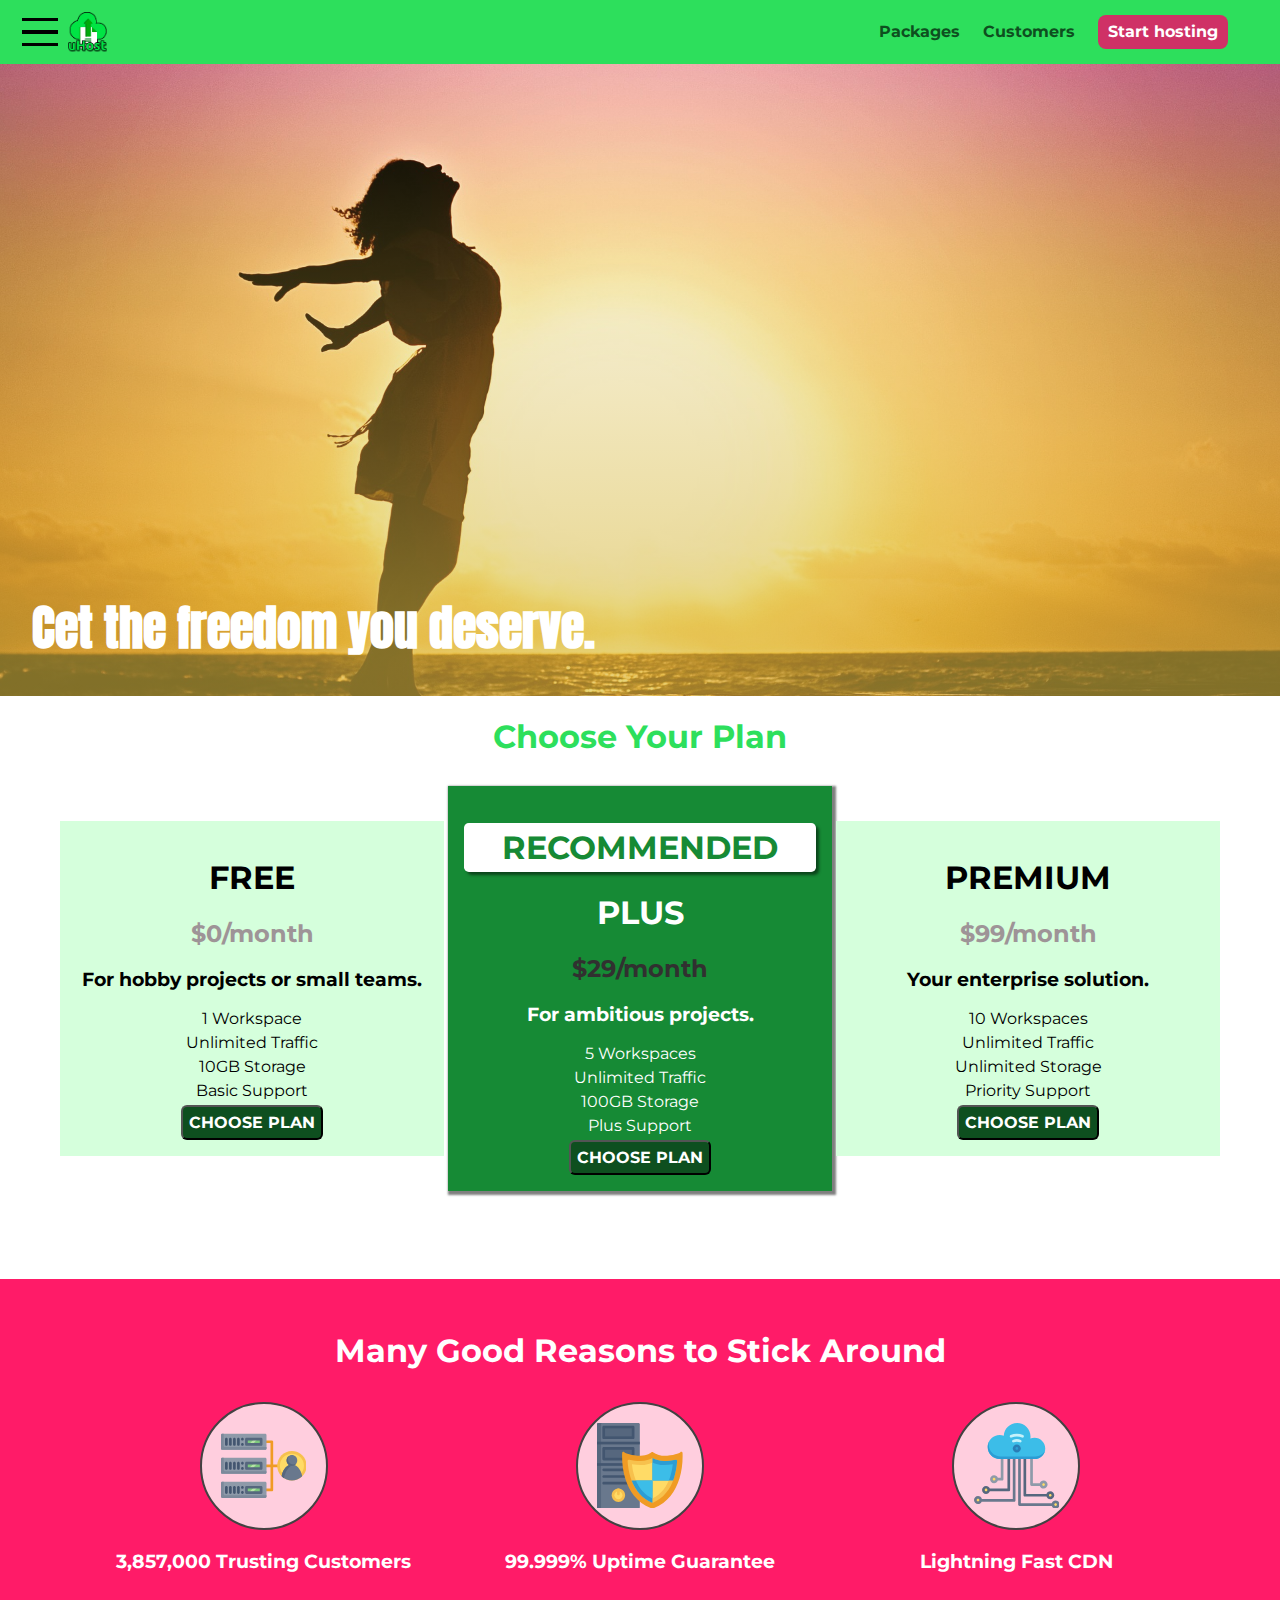
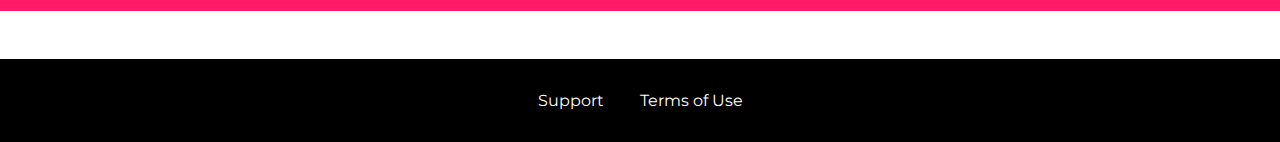
==== commit 918c773b: "more working with font" ====
--- a/project1/index.html
+++ b/project1/index.html
@@ -6,10 +6,7 @@
     <meta name="viewport" content="width=device-width, initial-scale=1.0" />
     <title>First Kitty Project :)</title>
     <link rel="shortcut icon" href="#" />
-    <link
-      href="https://fonts.googleapis.com/css?family=Montserrat:400,700&display=swap"
-      rel="stylesheet"
-    />
+
     <link rel="icon" href="data:;base64,iVBORw0KGgo=" />
     <link rel="stylesheet" href="shared.css" />
     <link rel="stylesheet" href="main.css" />
@@ -50,7 +47,7 @@
             <a href="customers/index.html">Customers</a>
           </li>
           <li class="main-nav-item main-nav-item-cti">
-            <a href="index.html">Start hosting</a>
+            <a href="start-hosting/index.html">Start hosting</a>
           </li>
         </ul>
       </nav>
--- a/project1/shared.css
+++ b/project1/shared.css
@@ -1,9 +1,16 @@
+@import url("https://fonts.googleapis.com/css?family=Roboto:400,900&display=swap");
+@import url("https://fonts.googleapis.com/css?family=Montserrat&display=swap");
+@import url("https://fonts.googleapis.com/css?family=Anton&display=swap");
 * {
   box-sizing: border-box;
 }
 body {
   font-family: "Montserrat", sans-serif;
   margin: 0;
+}
+main {
+  min-height: calc(100vh - 3.5rem - 8rem);
+  margin-top: 3.5rem;
 }
 .main-header {
   background: #2ddf5c;
@@ -23,8 +30,8 @@
   color: #0e4f1f;
   text-decoration: none;
   font-weight: bold;
-  font-size: 1.4rem;
-  height: 20px;
+  height: 2.5rem;
+
   display: inline-block;
   vertical-align: middle;
 }
@@ -97,6 +104,7 @@
   color: red;
   background: white;
 }
+
 .mobile-nav {
   display: none;
   position: fixed;
@@ -124,6 +132,7 @@
 .mobile-nav__item a {
   font-size: 1.5rem;
 }
+
 .backdrop {
   display: none;
   position: fixed;
--- a/project1/main.css
+++ b/project1/main.css
@@ -3,7 +3,7 @@
     url("images/freedom.jpg") center / cover no-repeat border-box, red;
   width: 100vw;
   height: 33vh;
-  margin-top: 2.75rem;
+
   position: relative;
   /*background-image: linear-gradient(to left bottom,  red, yellow,  green);*/
   /*background-image: radial-gradient(circle, red, blue);*/
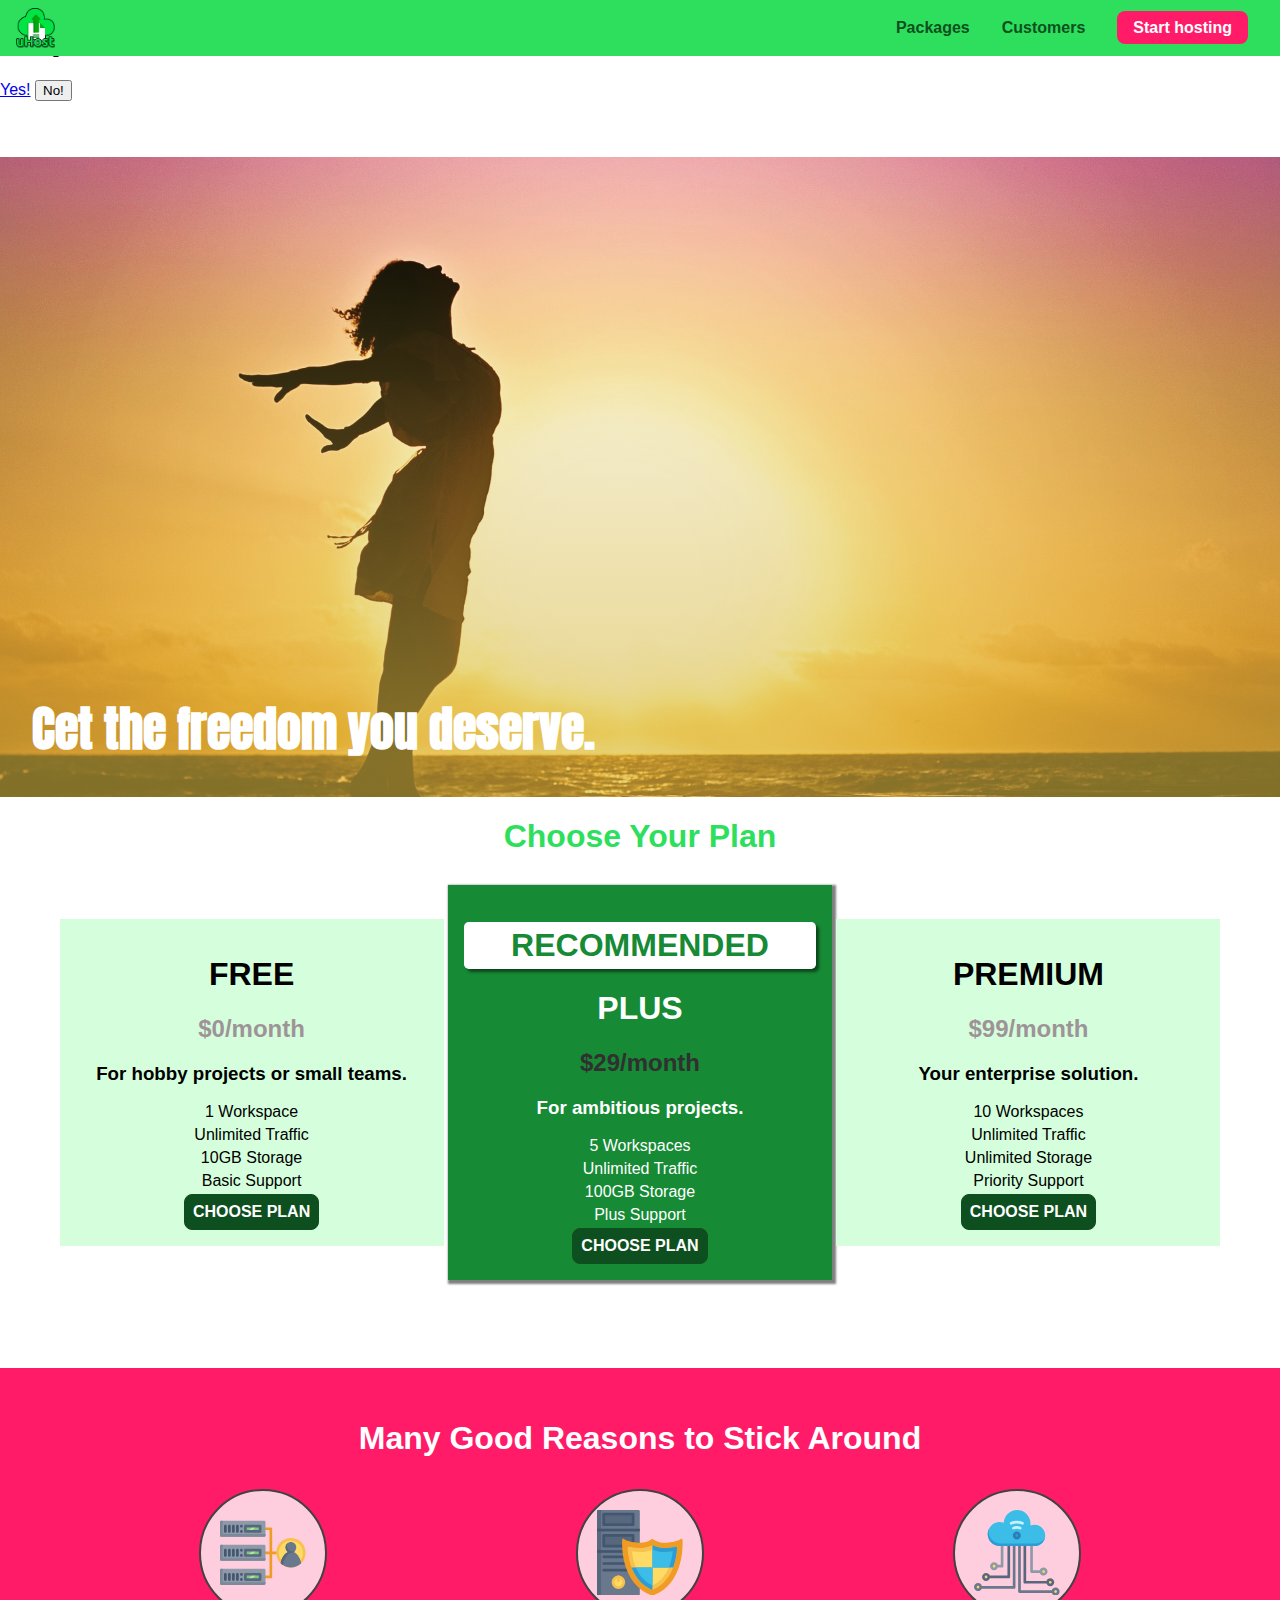
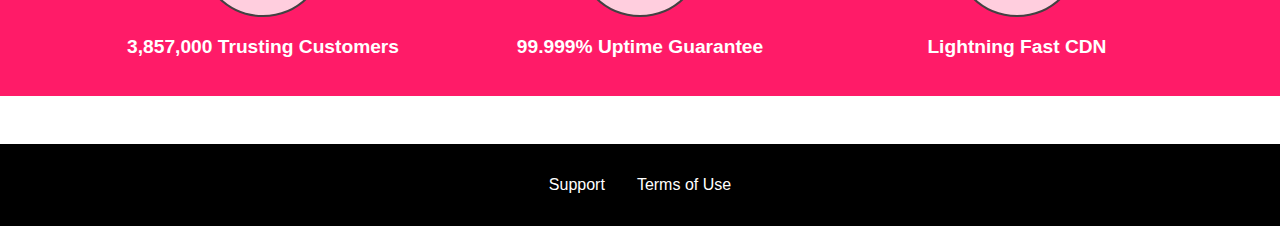
==== commit 855023fa: "working with flex, flex in nav and footer" ====
--- a/project1/index.html
+++ b/project1/index.html
@@ -28,12 +28,13 @@
     </div>
     <div class="backdrop"></div>
     <header class="main-header">
-      <button class="toggle-button">
-        <span class="toggle-button__bar"></span>
-        <span class="toggle-button__bar"></span>
-        <span class="toggle-button__bar"></span>
-      </button>
-      <div class="name">
+      <div>
+        <button class="toggle-button">
+          <span class="toggle-button__bar"></span>
+          <span class="toggle-button__bar"></span>
+          <span class="toggle-button__bar"></span>
+        </button>
+
         <a href="index.html" class="main-header__brand">
           <img src="images/uhost-icon.png" alt="uHost - Your favourite host" />
         </a>
--- a/project1/shared.css
+++ b/project1/shared.css
@@ -1,43 +1,41 @@
-@import url("https://fonts.googleapis.com/css?family=Roboto:400,900&display=swap");
-@import url("https://fonts.googleapis.com/css?family=Montserrat&display=swap");
-@import url("https://fonts.googleapis.com/css?family=Anton&display=swap");
 * {
   box-sizing: border-box;
 }
+
 body {
   font-family: "Montserrat", sans-serif;
   margin: 0;
 }
+
 main {
   min-height: calc(100vh - 3.5rem - 8rem);
   margin-top: 3.5rem;
 }
+
+.backdrop {
+  position: fixed;
+  display: none;
+  top: 0;
+  left: 0;
+  z-index: 100;
+  width: 100vw;
+  height: 100vh;
+  background: rgba(0, 0, 0, 0.5);
+}
+
 .main-header {
-  background: #2ddf5c;
-  padding: 0.5rem 1rem;
   width: 100%;
-  vertical-align: middle;
   position: fixed;
   top: 0;
   left: 0;
+  background: #2ddf5c;
+  padding: 0.5rem 1rem;
   z-index: 1;
-}
-.main-header > div {
-  display: inline-block;
-  vertical-align: middle;
-}
-.main-header__brand {
-  color: #0e4f1f;
-  text-decoration: none;
-  font-weight: bold;
-  height: 2.5rem;
-
-  display: inline-block;
-  vertical-align: middle;
-}
-.main-header__brand img {
-  height: 100%;
-}
+  display: flex;
+  align-items: center;
+  justify-content: space-between;
+}
+
 .toggle-button {
   width: 3rem;
   background: transparent;
@@ -60,49 +58,106 @@
   margin: 0.6rem 0;
 }
 
-.main-nav {
-  display: inline-block;
-  text-align: right;
-  width: calc(100% - 122px);
-  vertical-align: middle;
-}
-.main-nav-items {
-  padding: 0;
-  margin: 0;
-  list-style: none;
-}
-.main-nav-item {
-  display: inline-block;
-  margin: 0 0.6rem;
-}
-.main-nav-item a,
-.mobile-nav__item a {
+.main-header__brand {
   color: #0e4f1f;
   text-decoration: none;
   font-weight: bold;
+
+  /* width: 20px; */
+  display: inline-block;
+  vertical-align: middle;
+}
+
+.main-header__brand img {
+  height: 2.5rem;
+  vertical-align: middle;
+  /* width: 100%; */
+}
+
+.main-nav {
+  display: none;
+}
+
+.main-nav-items {
+  margin: 0;
+  padding: 0;
+  list-style: none;
+  display: flex;
+}
+
+.main-nav-item {
+  margin: 0 1rem;
+}
+
+.main-nav-item a,
+.mobile-nav-item a {
+  text-decoration: none;
+  color: #0e4f1f;
+  font-weight: bold;
   padding: 0.2rem 0;
 }
+
+.main-nav-item a:hover,
+.main-nav-item a:active {
+  color: white;
+  border-bottom: 5px solid white;
+}
+
 .main-nav-item-cti a,
 .mobile-nav__item--cta a {
   color: white;
-  background: #cf3166;
-  padding: 0.45rem 0.6rem;
+  background: #ff1b68;
+  padding: 0.5rem 1rem;
   border-radius: 8px;
 }
 
-.main-nav-item a:hover,
-.main-nav-item a:active,
-.mobile-nav__item a:hover,
-.mobile-nav__item a:active {
-  color: white;
-  border-bottom: 2px white solid;
-}
-.main-nav-item-cti a:hover,
-.main-nav-item-cti a:active,
+.mobile-nav__item--cta a:hover,
+.mobile-nav__item--cta a:active,
 .mobile-nav__item--cta a:hover,
 .mobile-nav__item--cta a:active {
-  color: red;
+  color: #ff1b68;
   background: white;
+  border: none;
+}
+
+@media (min-width: 40rem) {
+  .toggle-button {
+    display: none;
+  }
+
+  .main-nav {
+    display: flex;
+  }
+}
+
+.main-footer {
+  background: black;
+  padding: 2rem;
+  margin-top: 3rem;
+}
+
+.main-footer__links {
+  list-style: none;
+  margin: 0;
+  padding: 0;
+  display: flex;
+  flex-direction: column;
+  align-items: center;
+}
+
+.main-footer__link {
+  display: block;
+  margin: 0.5rem 0;
+}
+
+.main-footer__link a {
+  color: white;
+  text-decoration: none;
+}
+
+.main-footer__link a:hover,
+.main-footer__link a:active {
+  color: #ccc;
 }
 
 .mobile-nav {
@@ -120,9 +175,12 @@
   width: 90%;
   height: 100%;
   list-style: none;
-  margin: 10% auto;
+  margin: 0 auto;
   padding: 0;
-  text-align: center;
+  display: flex;
+  flex-direction: column;
+  align-items: center;
+  justify-content: center;
 }
 
 .mobile-nav__item {
@@ -133,103 +191,48 @@
   font-size: 1.5rem;
 }
 
-.backdrop {
-  display: none;
-  position: fixed;
-  z-index: 100;
-  background: rgba(0, 0, 0, 0.5);
-  width: 100vw;
-  height: 100vh;
-  top: 0;
-}
-.main-footer {
-  background-color: black;
-  padding: 2rem;
-  margin-top: 3rem;
-}
-.main-footer__links {
-  list-style: none;
-  margin: 0;
-  padding: 0;
-  text-align: center;
-}
-.main-footer__link {
-  display: inline-block;
-  margin: 0 1rem;
-}
-.main-footer__link a {
-  color: white;
-  text-decoration: none;
-}
-.main-footer a:hover,
-.main-footer a:active {
-  color: #ccc;
-}
 .button {
   background: #0e4f1f;
+  color: white;
   font: inherit;
-  padding: 0.4rem;
-  border-radius: 6px;
-  color: white;
+  border: 1.5px solid #0e4f1f;
+  padding: 0.5rem;
+  border-radius: 8px;
   font-weight: bold;
   cursor: pointer;
 }
+
 .button:hover,
 .button:active {
-  background-color: white;
+  background: white;
   color: #0e4f1f;
 }
+
 .button:focus {
   outline: none;
 }
-.modal {
-  position: fixed;
-  display: none;
-  z-index: 200;
-  top: 20%;
-  left: 30%;
-  width: 40%;
-  background: white;
-  padding: 1rem;
-  border: 1px solid #ccc;
-  box-shadow: 1px 1px 1px rgba(0, 0, 0, 0.5);
-}
-
-.modal__title {
-  text-align: center;
-  margin: 0 0 1rem 0;
-}
-
-.modal__actions {
-  text-align: center;
-}
-
-.modal__action {
-  border: 1px solid #0e4f1f;
-  background: #0e4f1f;
-  text-decoration: none;
-  color: white;
-  font: inherit;
-  padding: 0.5rem 1rem;
-  cursor: pointer;
-}
-
-.modal__action:hover,
-.modal__action:active {
-  background: #2ddf5c;
-  border-color: #2ddf5c;
-}
-
-.modal__action--negative {
-  background: red;
-  border-color: red;
-}
-
-.modal__action--negative:hover,
-.modal__action--negative:active {
-  background: #ff5454;
-  border-color: #ff5454;
-}
+
+.button[disabled] {
+  cursor: not-allowed;
+  border: #a1a1a1;
+  background: #ccc;
+  color: #a1a1a1;
+}
+
 .open {
   display: block !important;
 }
+
+@media (min-width: 40rem) {
+  .main-footer__link {
+    margin: 0 1rem;
+  }
+  .main-footer__links {
+    list-style: none;
+    margin: 0;
+    padding: 0;
+    display: flex;
+    flex-direction: row;
+    justify-content: center;
+  }
+}
--- a/project1/main.css
+++ b/project1/main.css
@@ -28,15 +28,7 @@
     font-size: 3rem;
   }
 }
-/*@media (min-width: 60rem) {
-  #product-overview {
-    height: 50rem;
-    background-position: 50% 25%;
-  }
-  #product-overview h1 {
-    font-size: 5rem;
-  }
-}*/
+
 .section-title {
   color: #2ddf5c;
   font-family: inherit;
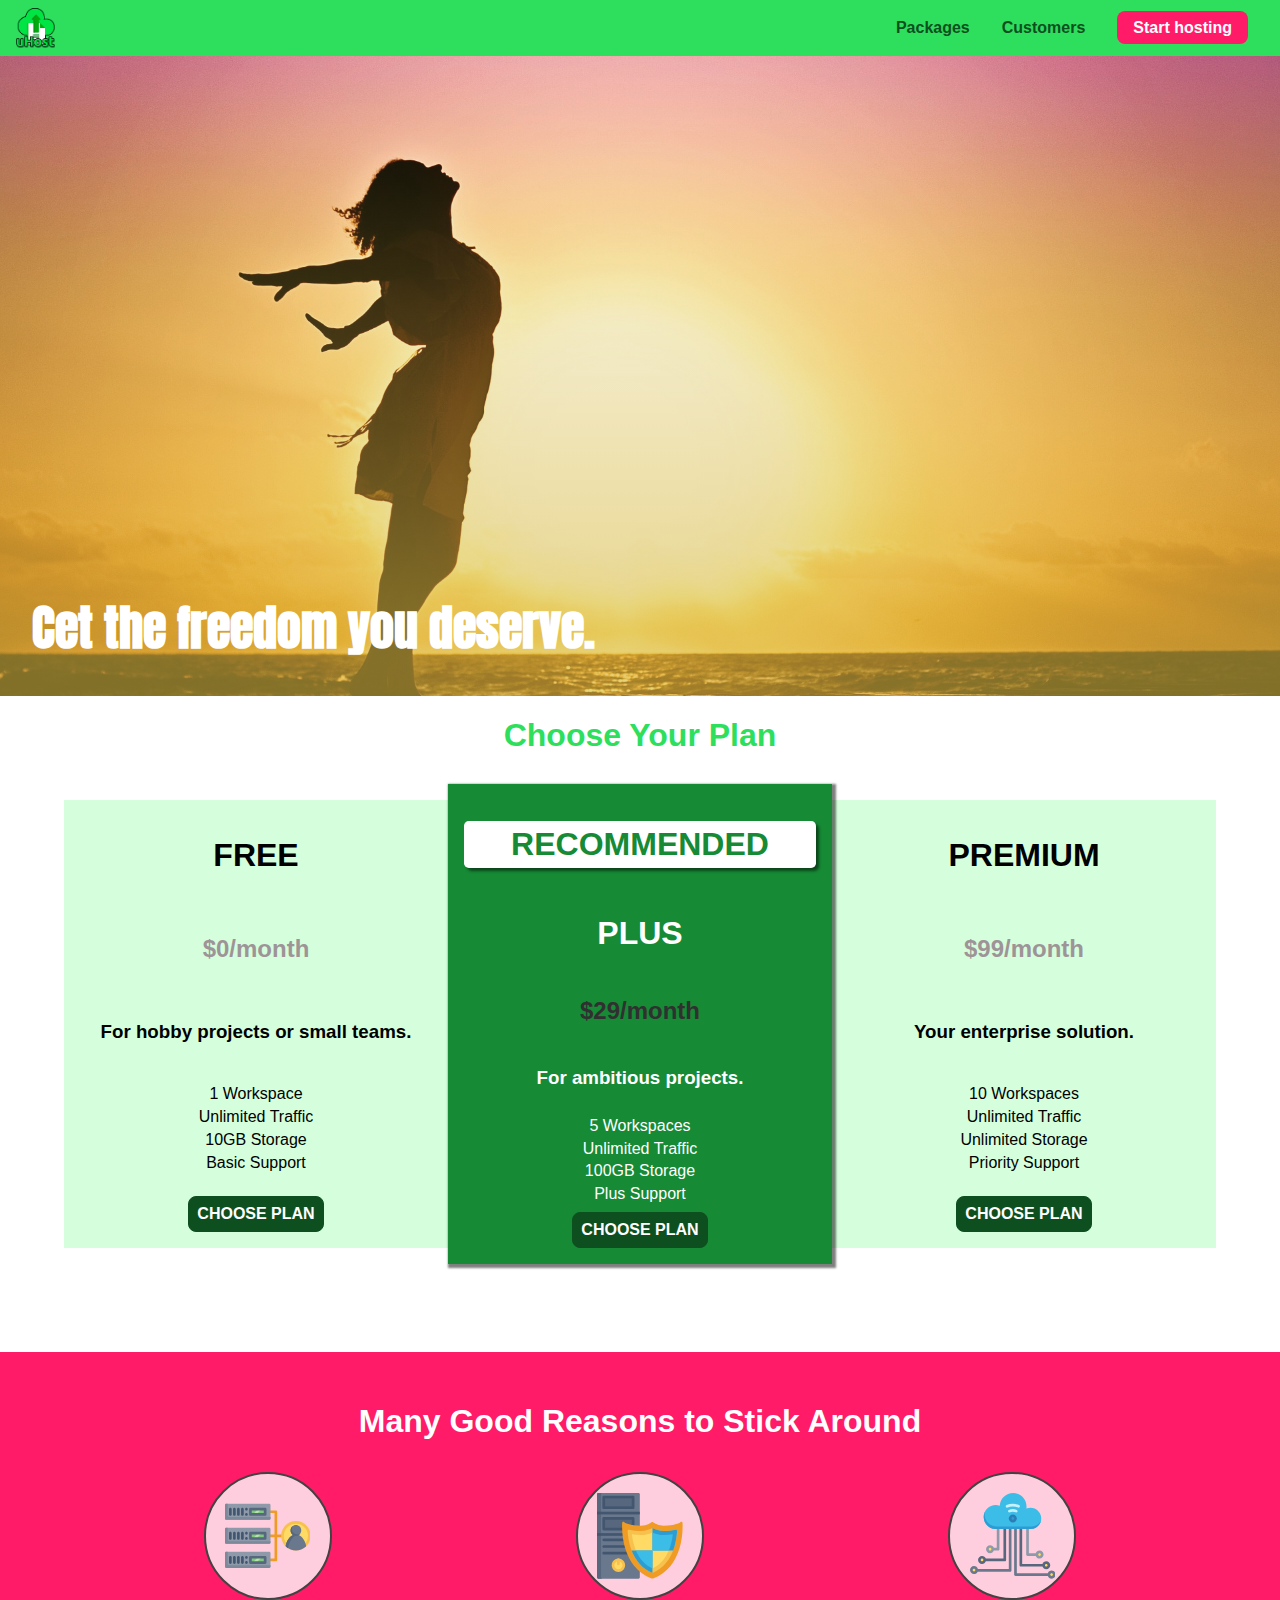
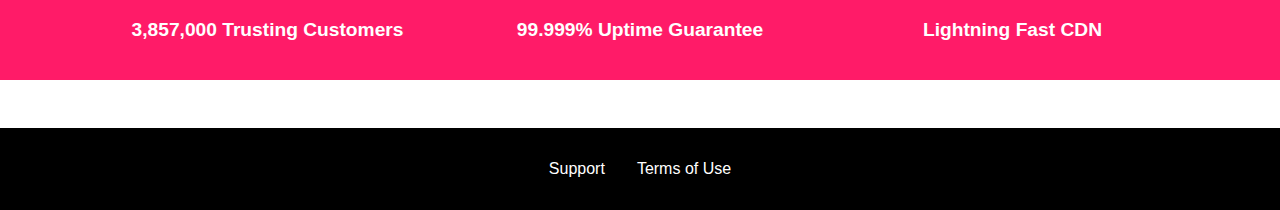
==== commit 5eab4124: "flex finishing" ====
--- a/project1/index.html
+++ b/project1/index.html
@@ -17,6 +17,7 @@
     />
   </head>
   <body>
+    <div class="backdrop"></div>
     <div class="modal">
       <h1 class="modal__title">Do you want to continue?</h1>
       <div class="modal__actions">
@@ -26,7 +27,6 @@
         </button>
       </div>
     </div>
-    <div class="backdrop"></div>
     <header class="main-header">
       <div>
         <button class="toggle-button">
--- a/project1/shared.css
+++ b/project1/shared.css
@@ -30,7 +30,7 @@
   left: 0;
   background: #2ddf5c;
   padding: 0.5rem 1rem;
-  z-index: 1;
+  z-index: 60;
   display: flex;
   align-items: center;
   justify-content: space-between;
--- a/project1/main.css
+++ b/project1/main.css
@@ -64,16 +64,23 @@
   .plan__list {
     width: 100%;
     text-align: center;
+    display: flex;
+    justify-content: center;
+    align-items: center;
   }
   .plans {
-    display: inline-block;
     width: 30%;
-    vertical-align: middle;
+    display: flex;
     min-width: 13rem;
     max-width: 25rem;
+    flex-direction: column;
+    justify-content: space-between;
+    height: 28rem;
   }
   .highlight {
     box-shadow: 2px 2px 2px 2px rgba(0, 0, 0, 0.5);
+    height: 30rem;
+    z-index: 50;
   }
 }
 .period {
@@ -109,10 +116,14 @@
 }
 @media (min-width: 40rem) {
   .key-features__element {
-    display: inline-block;
+    list-style-type: none;
     width: 30%;
-    vertical-align: top;
+
     max-width: 25rem;
+  }
+  .key-features__list {
+    display: flex;
+    justify-content: center;
   }
 }
 .key-features__image {
@@ -130,3 +141,51 @@
   color: white;
   font-weight: bold;
 }
+.modal {
+  position: fixed;
+  display: none;
+  z-index: 200;
+  top: 20%;
+  left: 30%;
+  width: 40%;
+  background: white;
+  padding: 1rem;
+  border: 1px solid #ccc;
+  box-shadow: 1px 1px 1px rgba(0, 0, 0, 0.5);
+}
+
+.modal__title {
+  text-align: center;
+  margin: 0 0 1rem 0;
+}
+
+.modal__actions {
+  text-align: center;
+}
+
+.modal__action {
+  border: 1px solid #0e4f1f;
+  background: #0e4f1f;
+  text-decoration: none;
+  color: white;
+  font: inherit;
+  padding: 0.5rem 1rem;
+  cursor: pointer;
+}
+
+.modal__action:hover,
+.modal__action:active {
+  background: #2ddf5c;
+  border-color: #2ddf5c;
+}
+
+.modal__action--negative {
+  background: red;
+  border-color: red;
+}
+
+.modal__action--negative:hover,
+.modal__action--negative:active {
+  background: #ff5454;
+  border-color: #ff5454;
+}
